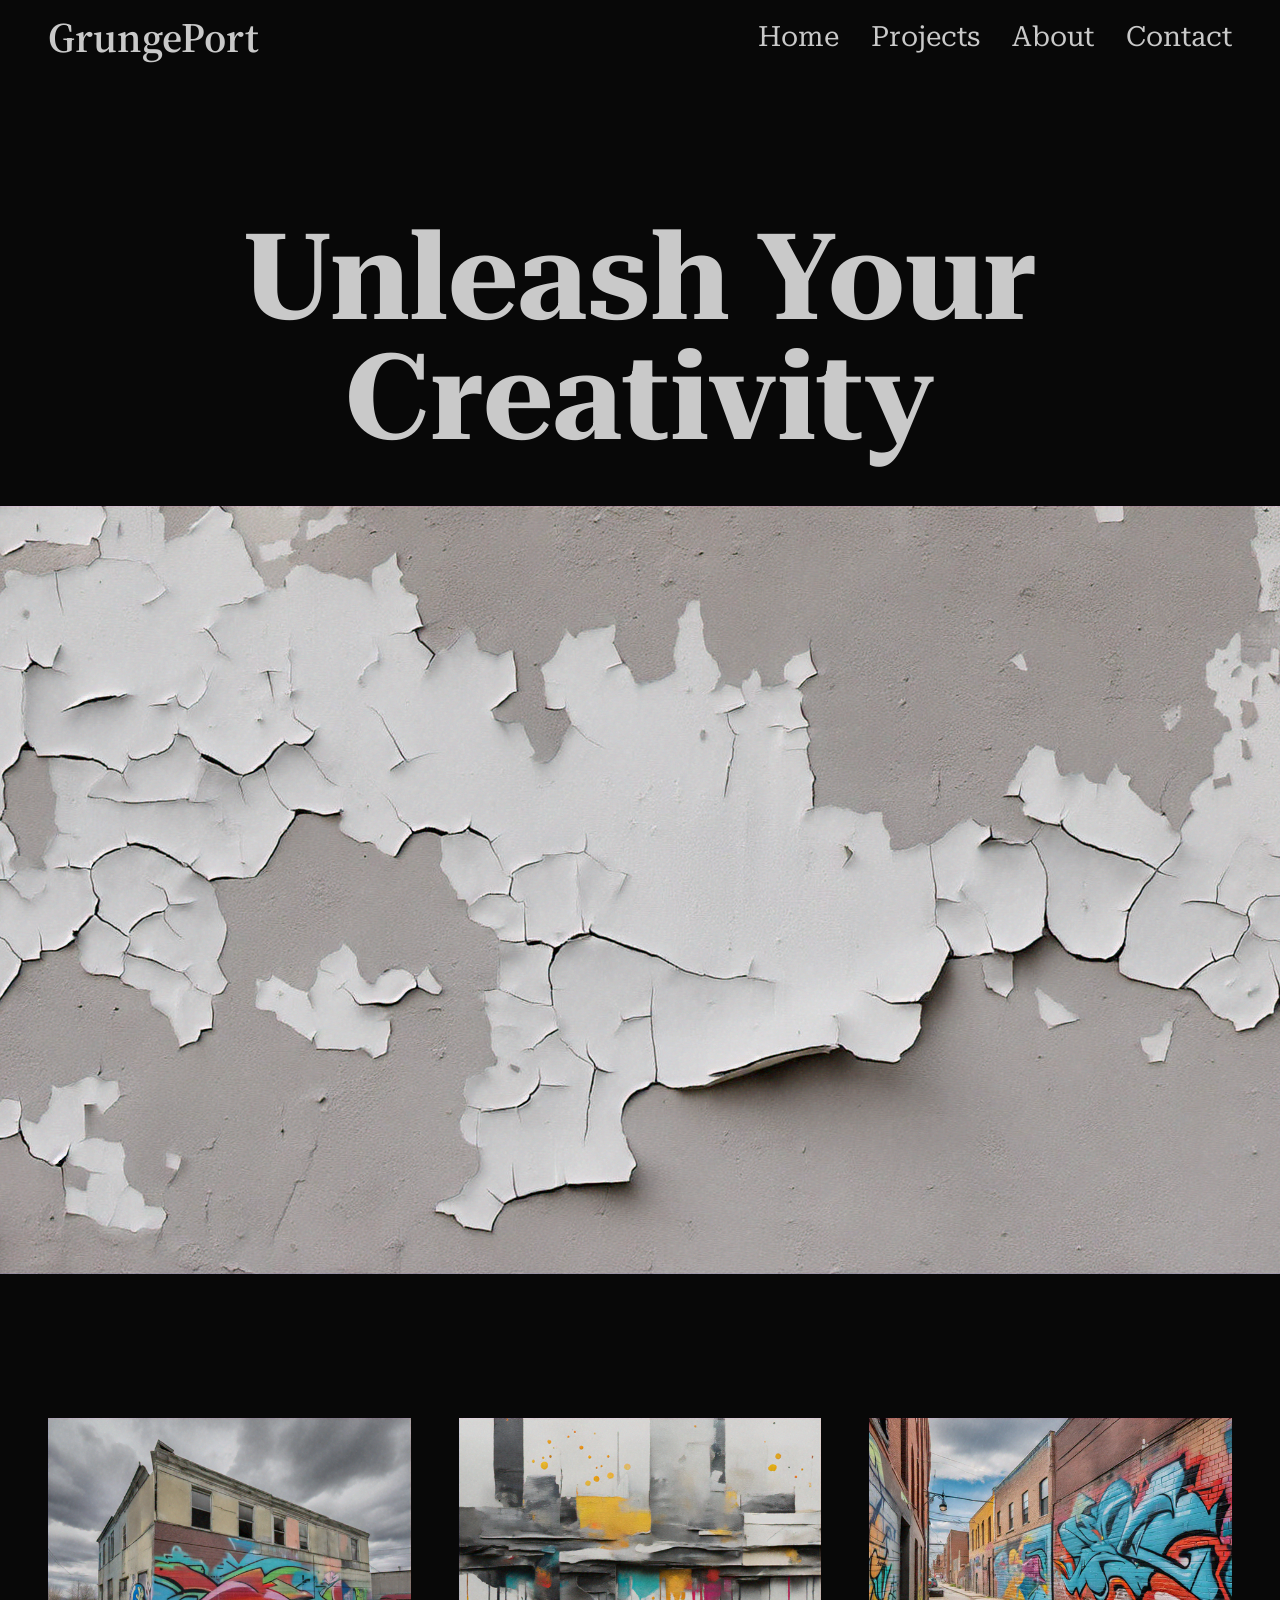
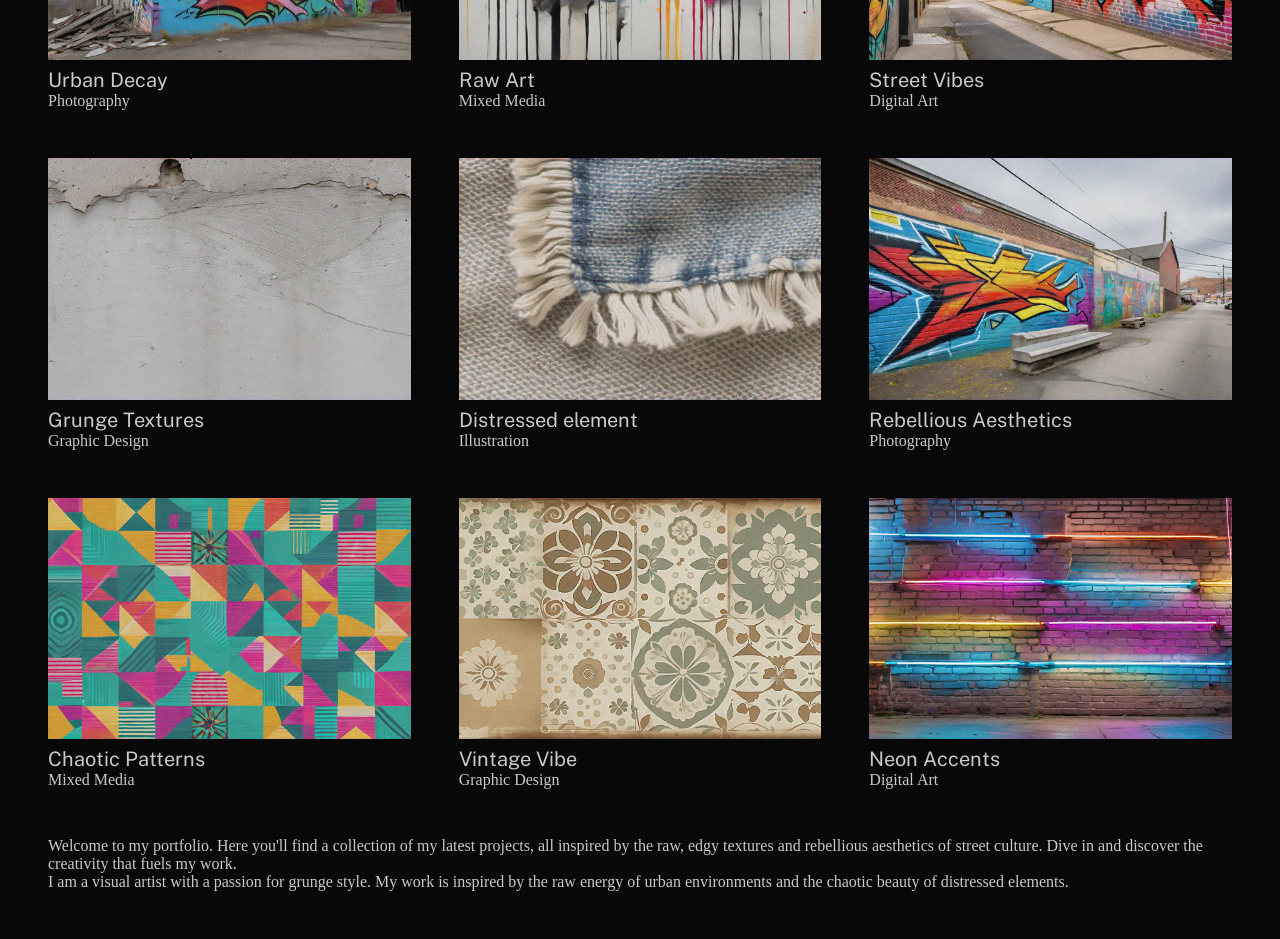
==== index.html @ ad72c392 "made a paragraph" ====
<!DOCTYPE html>
<html lang="en">
<head>
    <meta charset="UTF-8">
    <meta name="viewport" content="width=device-width, initial-scale=1.0">
    <title>Capstron project(Rachit Singh)</title>
    <link rel="stylesheet" href="style.css">
</head>
<body>
    <nav>
        <h1>GrungePort</h1>
        <ul>
            <li class="nav-link">Home</li>
            <li class="nav-link">Projects</li>
            <li class="nav-link">About</li>
            <li class="nav-link">Contact</li>
        </ul>
    </nav>
    <div style="padding-top: 48px; padding-bottom: 48px;">
        <section id="hero-section">
            <h1 class="yyy">Unleash Your Creativity</h1>
            <img src="images/hero-image.png" alt="hero-image">
        </section>
        <section id="gallery-section">
            <div class="gallery-row-1">
                <div class="gallery-card">
                    <img src="images/gallery-image-1.png" alt="image1" width="100%">
                    <div class="user-details-container">
                        <h1>Urban Decay</h1>
                        <p>Photography</p>
                    </div>
                </div>
                <div class="gallery-card">
                    <img src="images/img.png/4654de1ea73bdf6a8146781232abb71d.png" alt="image1" width="100%">
                    <div class="user-details-container">
                        <h1>Raw Art</h1>
                        <p>Mixed Media</p>
                    </div>
                </div>
                <div class="gallery-card">
                    <img src="images/img.png/3rdimg.png" alt="image1" width="100%">
                    <div class="user-details-container">
                        <h1>Street Vibes </h1>
                        <p>Digital Art</p>
                    </div>
                </div>
            </div>

            <div class="gallery-row">
                <div class="gallery-card">
                    <img src="images/img.png/4thimg.png" alt="image1" width="100%">
                    <div class="user-details-container">
                        <h1>Grunge Textures</h1>
                        <p>Graphic Design</p>
                    </div>
                </div>
                <div class="gallery-card">
                    <img src="images/img.png/5th img.png" alt="image1" width="100%">
                    <div class="user-details-container">
                        <h1>Distressed element</h1>
                        <p>Illustration</p>
                    </div>
                </div>
                <div class="gallery-card">
                    <img src="images/img.png/6thimg.png" alt="image1" width="100%">
                    <div class="user-details-container">
                        <h1>Rebellious Aesthetics</h1>
                        <p>Photography</p>
                    </div>
                </div>
            </div>



            <div class="gallery-row">
                <div class="gallery-card">
                    <img src="images/img.png/7th img.png" alt="image1" width="100%">
                    <div class="user-details-container">
                        <h1>Chaotic Patterns</h1>
                        <p>Mixed Media</p>
                    </div>
                </div>
                <div class="gallery-card">
                    <img src="images/img.png/8thimg.png" alt="image1" width="100%">
                    <div class="user-details-container">
                        <h1>Vintage Vibe</h1>
                        <p>Graphic Design</p>
                    </div>
                </div>
                <div class="gallery-card">
                    <img src="images/img.png/9thimg.png" alt="image1" width="100%">
                    <div class="user-details-container">
                        <h1>Neon Accents</h1>
                        <p>Digital Art</p>
                    </div>
                </div>
            </div>
        </section>
        <section id="project-description">
            <p>Welcome to my portfolio. Here you'll find a collection of my latest projects, all inspired by the raw, edgy textures and rebellious aesthetics of street culture. Dive in and discover the creativity that fuels my work.</p>
        </section>
        <section id="about-section">
            <p id="about-description">I am a visual artist with a passion for grunge style. My work is inspired by the raw energy of urban environments and the chaotic beauty of distressed elements.</p>
        </section>


        
    </div>
</body>
</html>
---- style.css ----
@import url(https://fonts.googleapis.com/css2?family=Source+Serif+4:ital,opsz,wght@0,8..60,200..900;1,8..60,200..900&display=swap);
@import url(https://fonts.googleapis.com/css2?family=Roboto+Serif:ital,opsz,wght@0,8..144,100..900;1,8..144,100..900&display=swap);
@import url(https://fonts.googleapis.com/css2?family=Public+Sans:ital,wght@0,100..900;1,100..900&display=swap);


* {
    padding: 0;
    margin: 0;
    background-color: rgba(8, 8, 8, 1);
    color: rgb(201, 201, 201);
}

:root {
    --primary-font: 'Roboto Serif', serif;
    --secondary-font: 'Public Sans', serif;;
    --header-font: 'Source Serif 4', serif;
}

.yyy {
    transition: scale 0.3s ease-in-out;
}

.yyy:hover {
    scale: 1.2;
}

body {
    
    padding-left: 48px;
    padding-right: 48px;
    background-color: var(--primary-color);
}


nav {
    display: flex;
    justify-content: space-between;
    align-items: center;
    color: var(--primary-font-color);
    padding-top: 16px;
    padding-bottom: 16px;
}
.nav-link{
    transition: scale 0.2s;
}
.nav-link:hover{
    scale:1.2;
    color: azure;
    transition: scale 0.2s ;
    cursor: pointer;
}

nav h1{
    font: 600 42px/42px var(--header-font);
}

nav ul {
    display: flex;
    justify-content: space-evenly;
    align-items: center;
    list-style: none;
    gap: 32px;
    font: 400 28px/32px var(--primary-font);
    color: var(--primary-font-color);
}

nav ul>li:hover {
    cursor: pointer;
}

#hero-section {
    display: flex;
    flex-direction: column;
    align-items: center;
    padding-top: 96px;
    padding-bottom: 96px;
    gap: 48px;
}

#hero-section h1{
    text-align: center;
    font: 700 120px/120px var(--primary-font);
    color: var(--primary-font-color);
    width: 800px;
}

.gallery-row-1 {
    display: flex;
    gap: 48px;
    padding-top: 48px;
    padding-bottom: 48px;
}

.gallery-row {
    display: flex;
    gap: 48px;
    padding-bottom: 48px;
}

.gallery-card {
    display: flex;
    flex-direction: column;
    gap: 8px;
}

.gallery-card h1 {
    color: var(--primary-font-color);
    font: 400 20px/24px var(--secondary-font);
}

.gallery-card p {
    color: var(--primary-font-color);
    font: 400 17px/24px rgba(222, 222, 222, 0.62);
}
.gallery-card{
    transition: all 0.2s 
}

.gallery-card:hover{
    scale:1.1
}


.user-details-container{
    transition: transform 0.3s ease-in-out;
      }
.user-details-container:hover{
    transform: scale(1.05); 
    box-shadow: 0px 10px 20px rgba(82, 82, 82, 0.4);
    color: rgb(169, 168, 168);
}
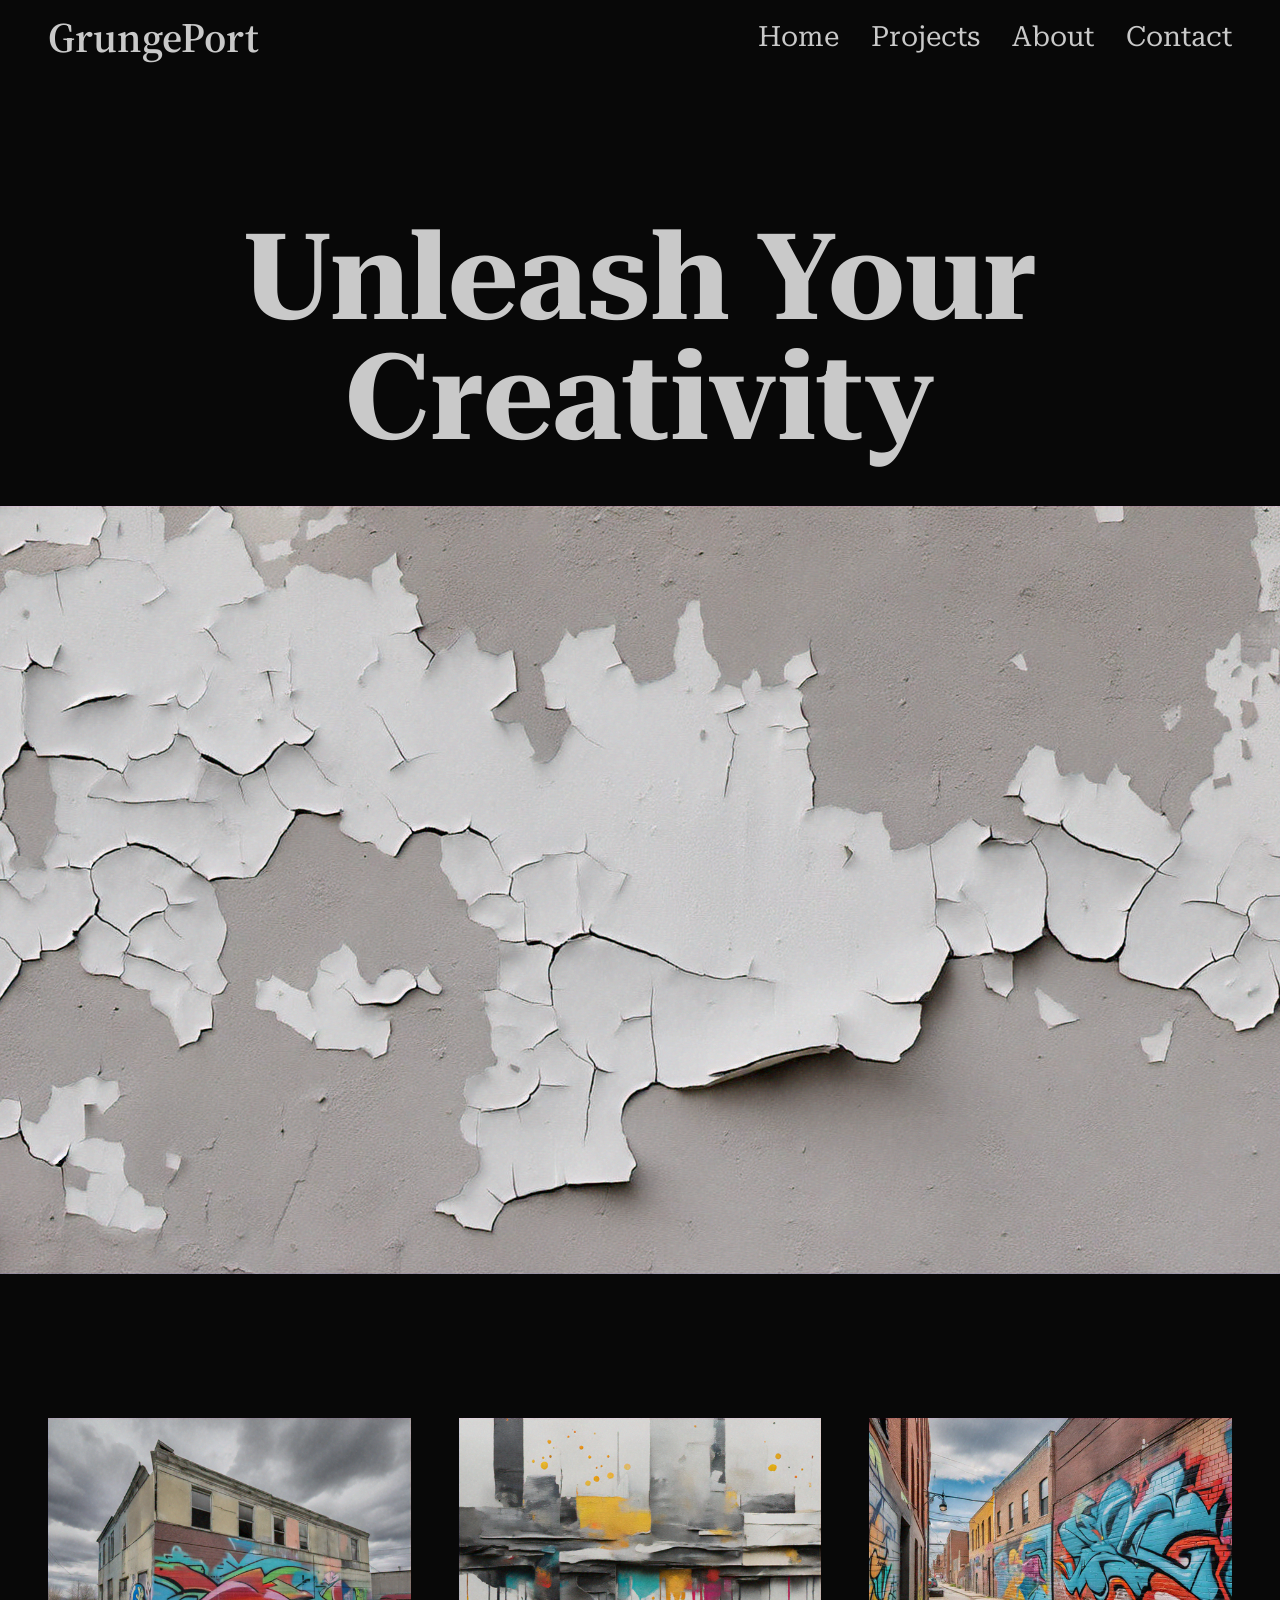
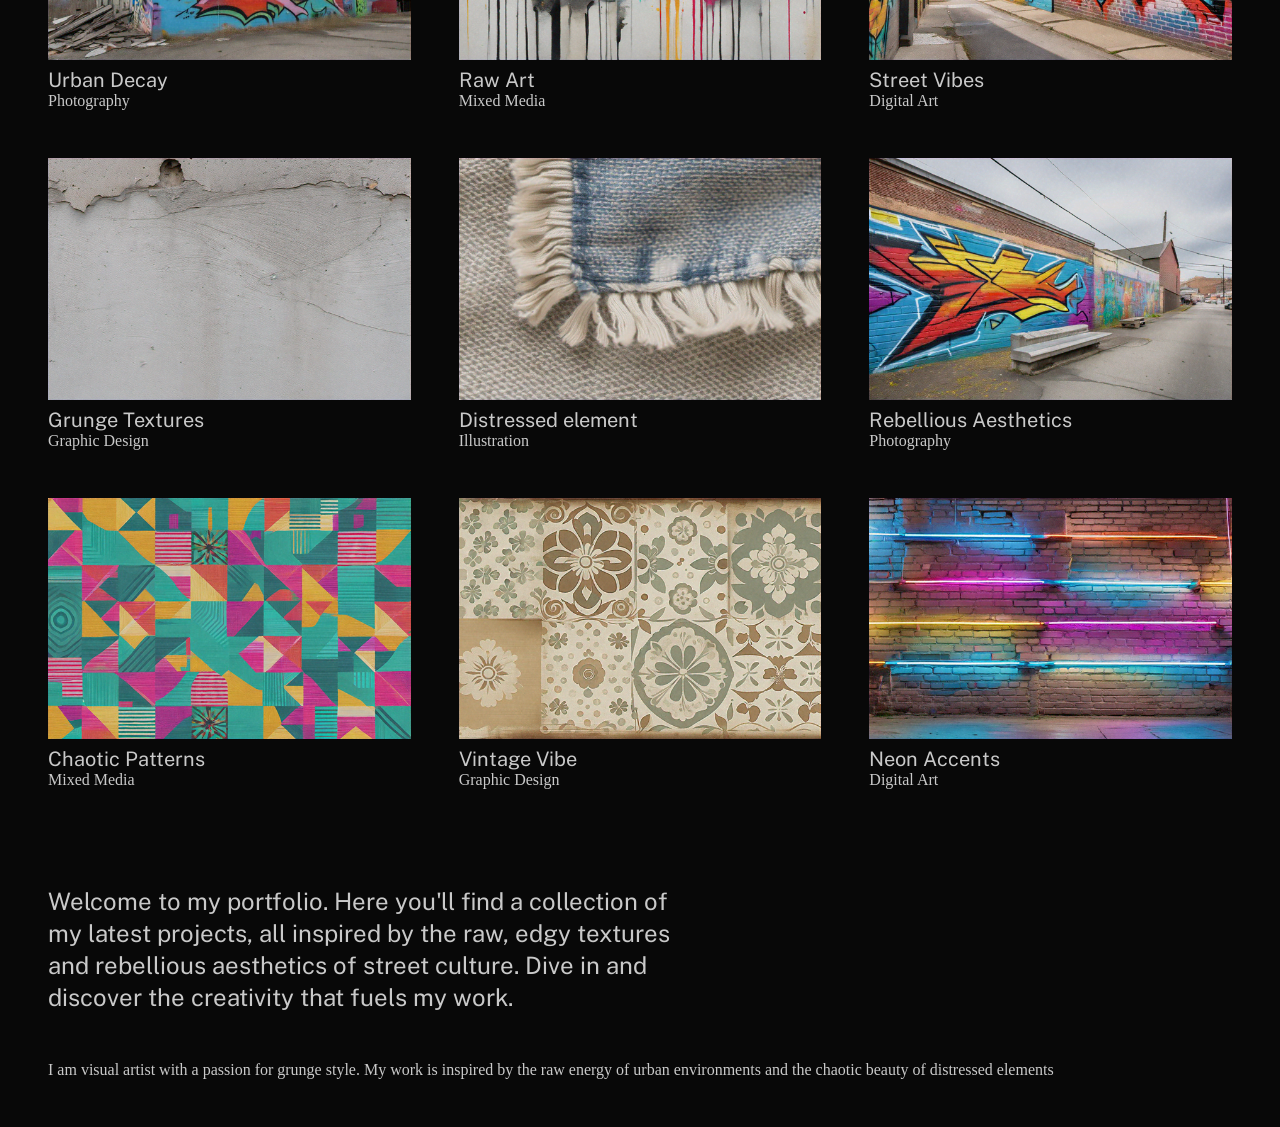
==== commit 6aa4ba40: "made about section" ====
--- a/index.html
+++ b/index.html
@@ -100,7 +100,7 @@
             <p>Welcome to my portfolio. Here you'll find a collection of my latest projects, all inspired by the raw, edgy textures and rebellious aesthetics of street culture. Dive in and discover the creativity that fuels my work.</p>
         </section>
         <section id="about-section">
-            <p id="about-description">I am a visual artist with a passion for grunge style. My work is inspired by the raw energy of urban environments and the chaotic beauty of distressed elements.</p>
+            <p id="about-description">I am visual artist with a passion for grunge style. My work is inspired by the raw energy of urban environments and the chaotic beauty of distressed elements</p>
         </section>
 
 
--- a/style.css
+++ b/style.css
@@ -128,4 +128,17 @@
     transform: scale(1.05); 
     box-shadow: 0px 10px 20px rgba(82, 82, 82, 0.4);
     color: rgb(169, 168, 168);
+}
+
+#project-description {
+    display: flex;
+    gap: 48px;
+    padding-top: 48px;
+    padding-bottom: 48px;
+}
+
+#project-description p{
+    color: var(--primary-font-color);
+    font: 400 24px/32px var(--secondary-font);
+    width: 648px;
 }
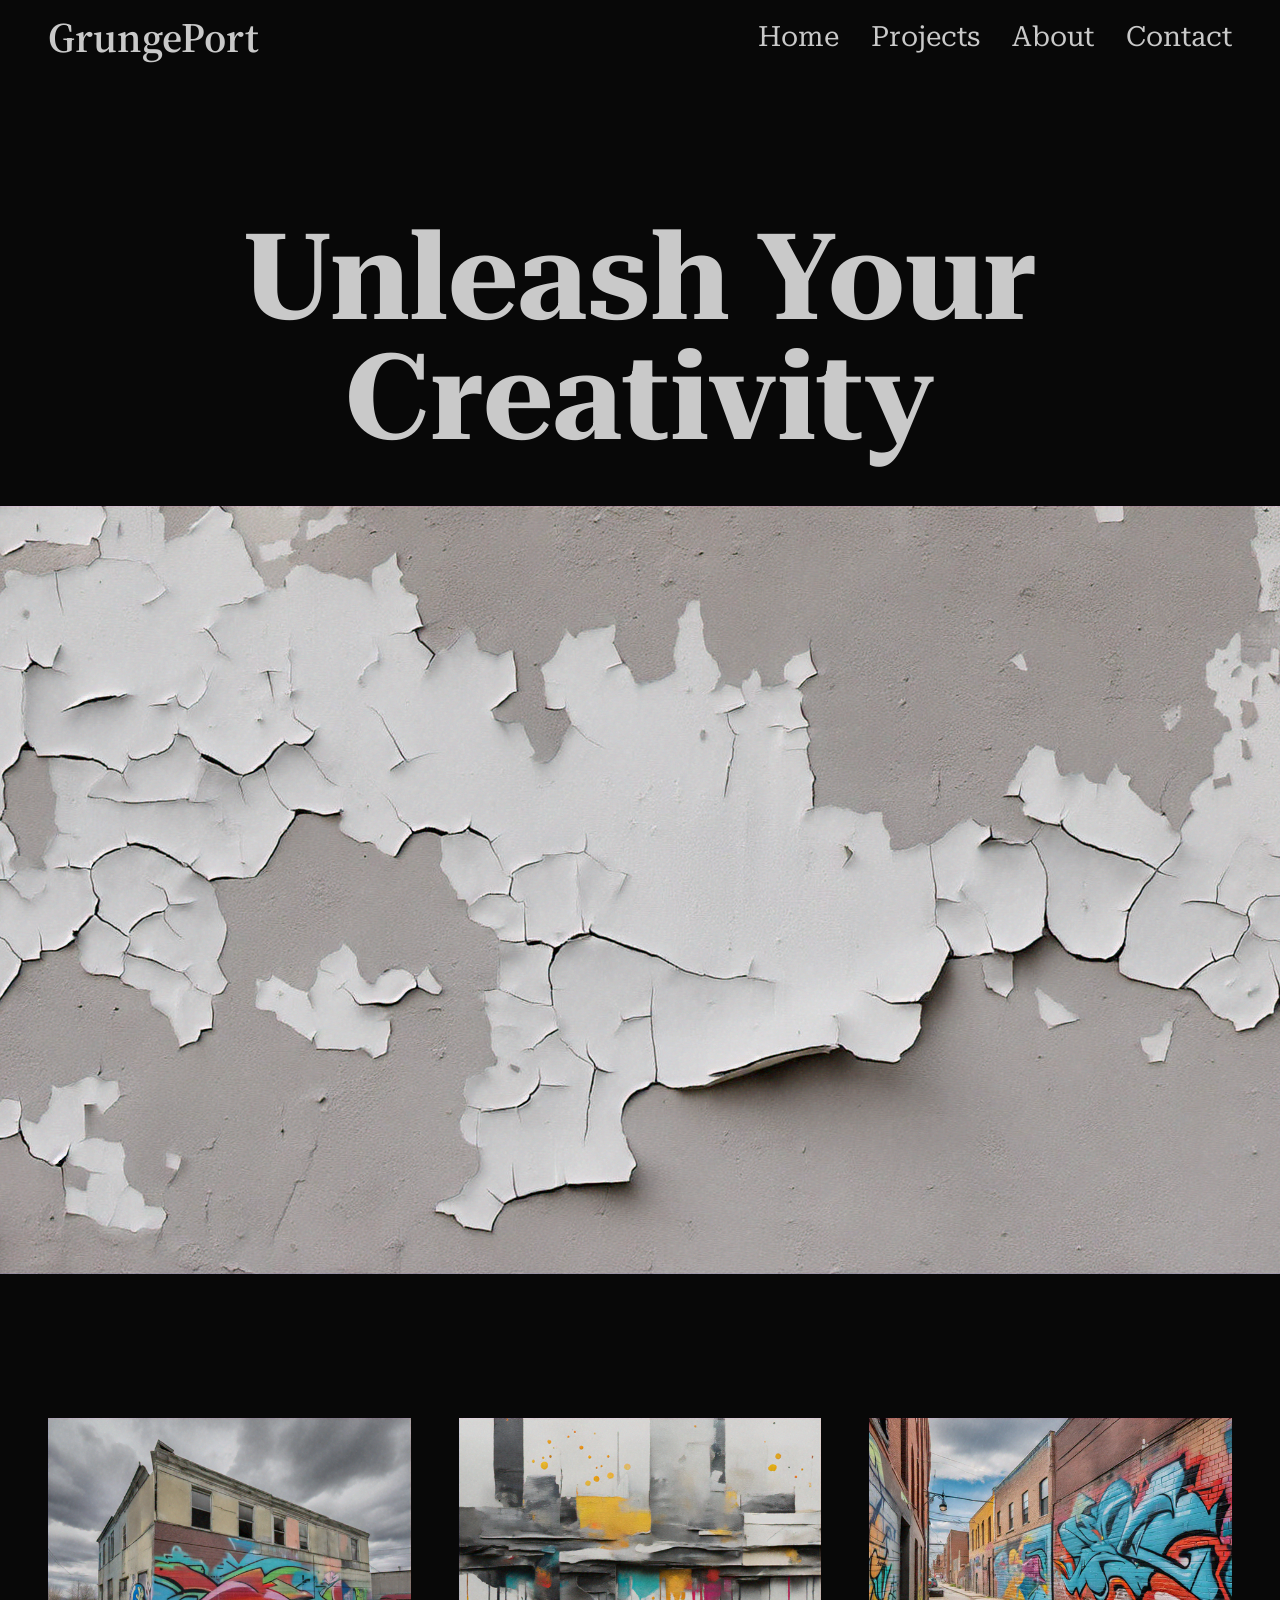
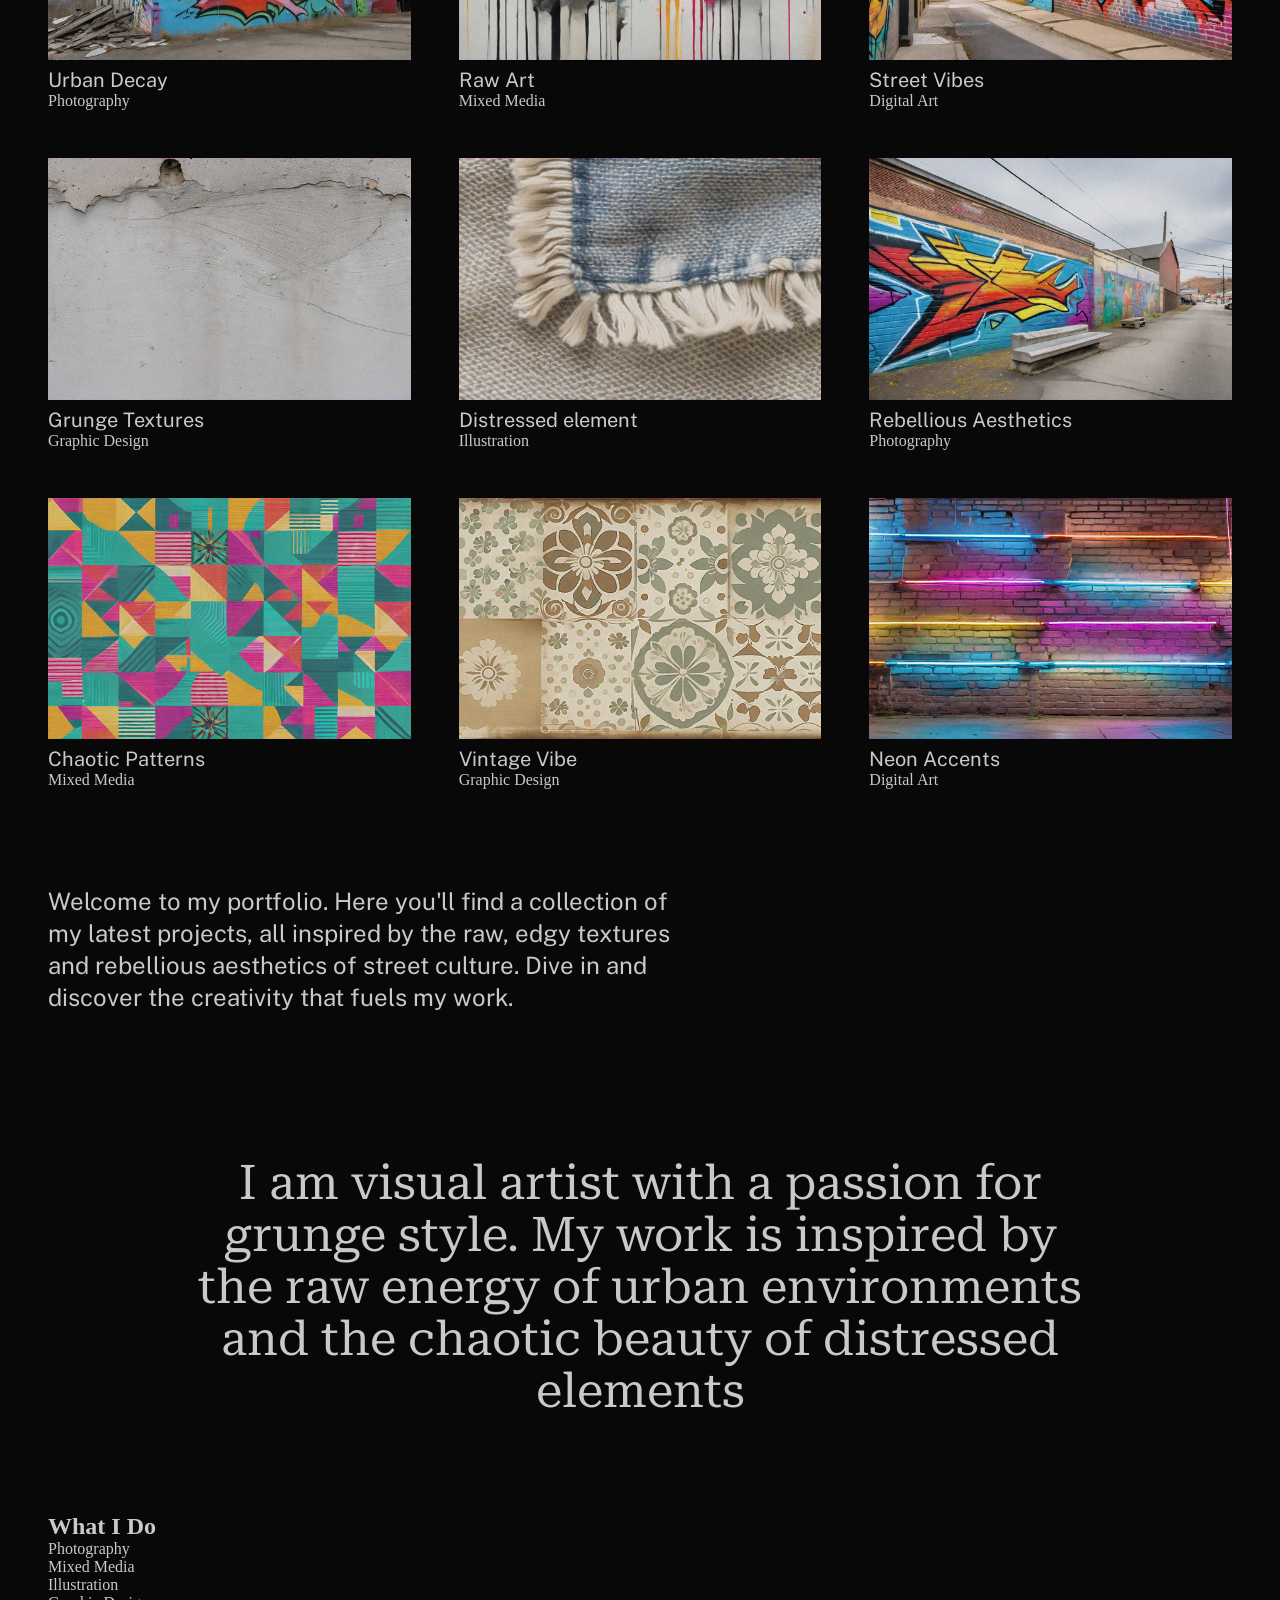
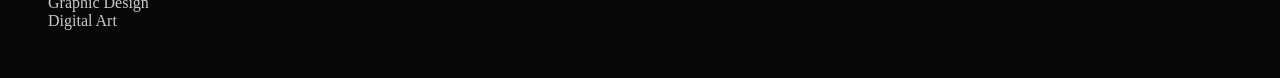
==== commit 06f251e0: "made skills section" ====
--- a/index.html
+++ b/index.html
@@ -103,6 +103,21 @@
             <p id="about-description">I am visual artist with a passion for grunge style. My work is inspired by the raw energy of urban environments and the chaotic beauty of distressed elements</p>
         </section>
 
+        <section id="skills-section">
+            <h1>What I Do</h1>
+            <div id="skills">
+                <div>
+                    <p>Photography</p>
+                    <p>Mixed Media</p>
+                    <p>Illustration</p>
+                </div>
+                <div>
+                    <p>Graphic Design</p>
+                    <p>Digital Art</p>
+                </div>
+            </div>
+        </section>
+
 
         
     </div>
--- a/style.css
+++ b/style.css
@@ -141,4 +141,19 @@
     color: var(--primary-font-color);
     font: 400 24px/32px var(--secondary-font);
     width: 648px;
-}+}
+
+#about-section {
+    display: flex;
+    flex-direction: column;
+    align-items: center;
+    padding-top: 96px;
+    padding-bottom: 96px;
+}
+
+#about-description {
+    text-align: center;
+    color: var(--primary-font-color);
+    font: 400 48px/52px var(--primary-font);
+    width: 900px;
+}
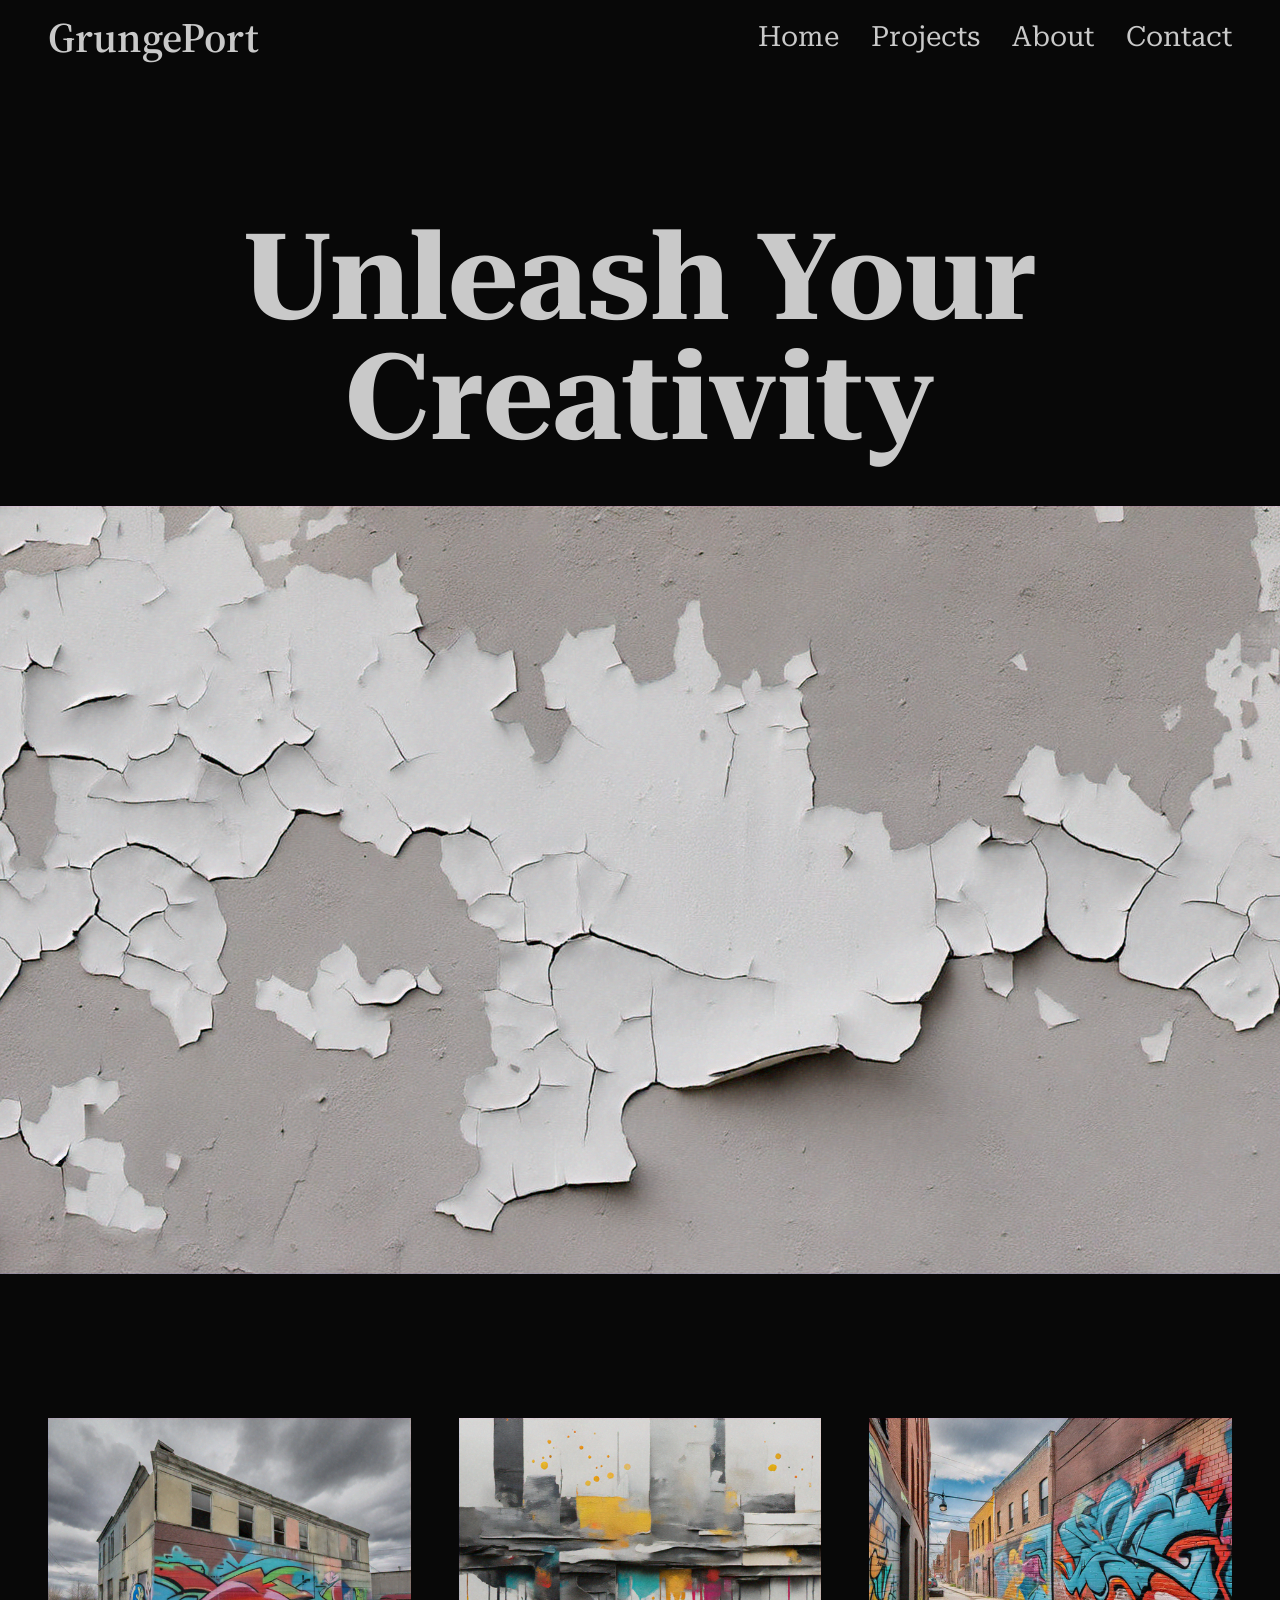
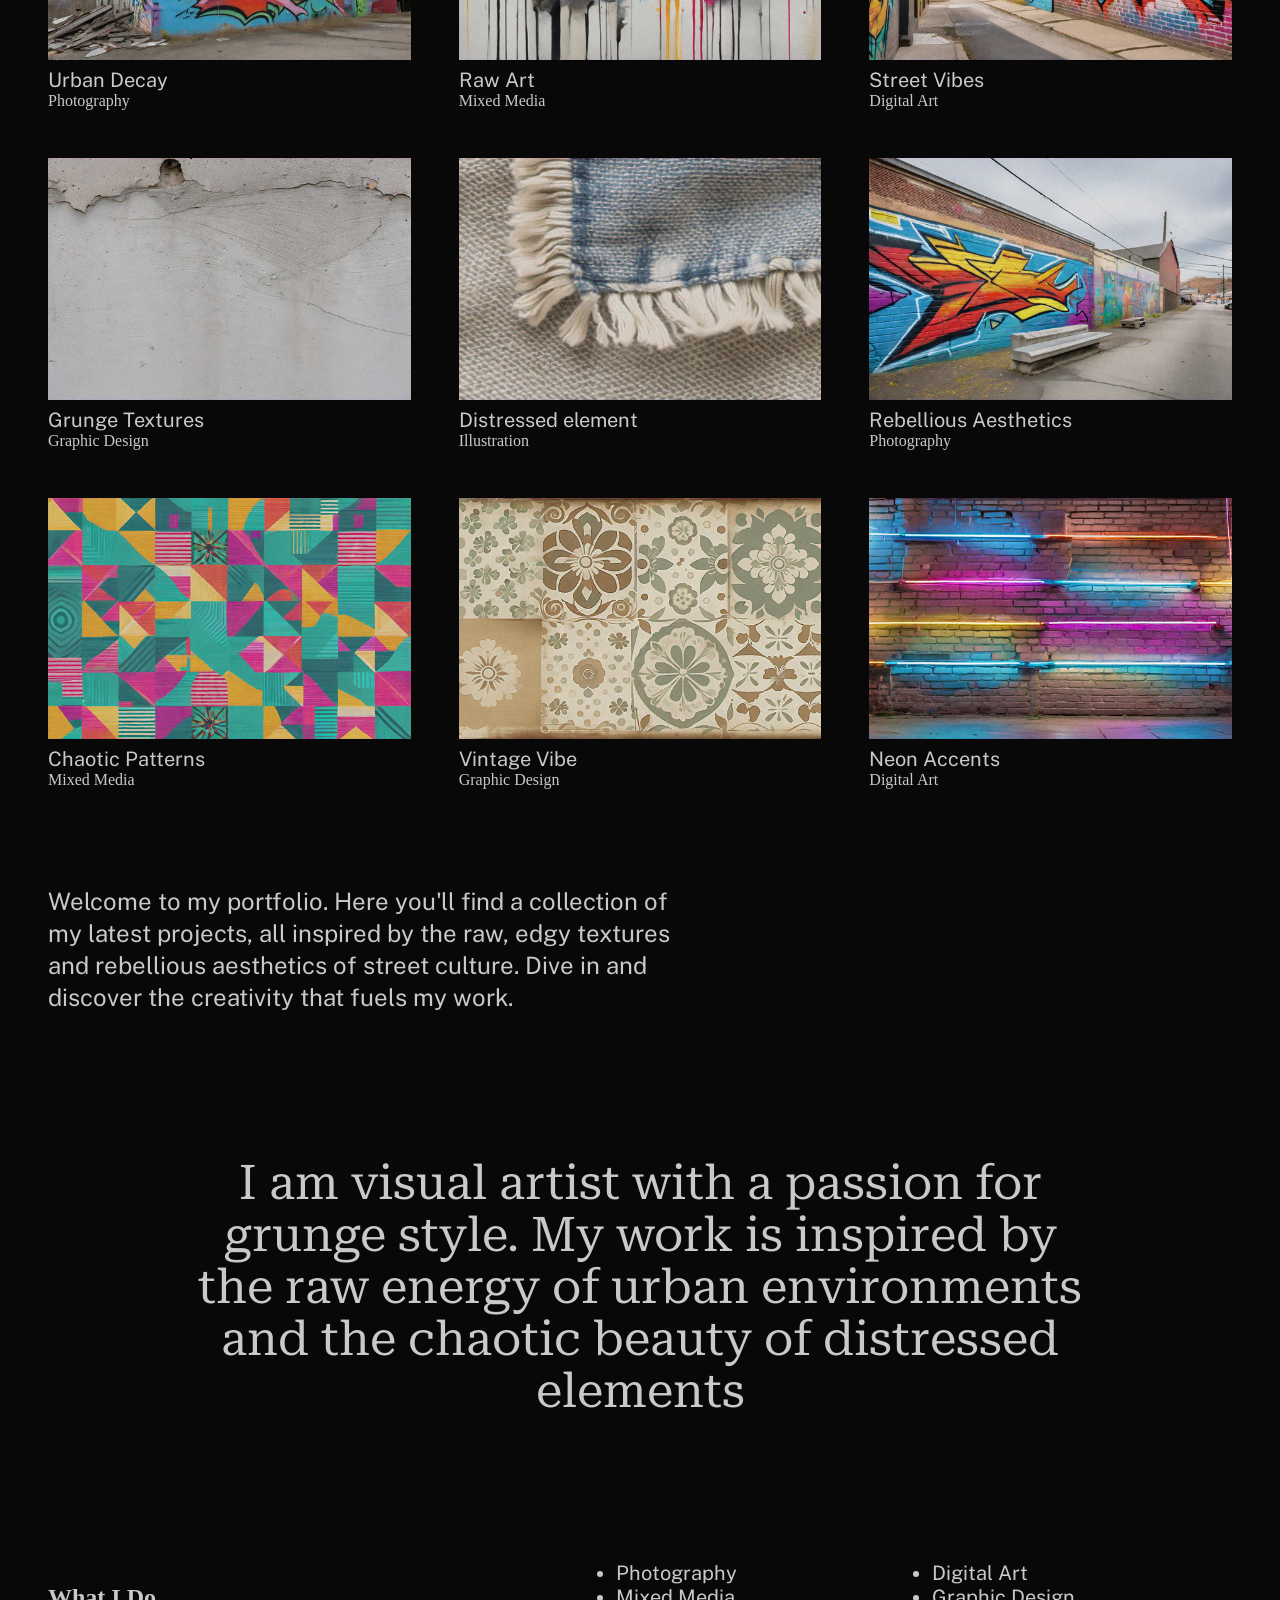
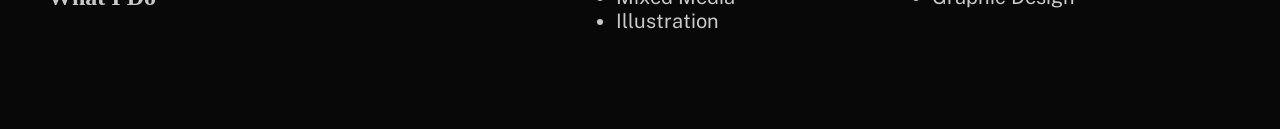
==== commit 58588b8a: "made bullet point's in skills" ====
--- a/index.html
+++ b/index.html
@@ -107,13 +107,20 @@
             <h1>What I Do</h1>
             <div id="skills">
                 <div>
-                    <p>Photography</p>
+                    <!-- <p>Photography</p>
                     <p>Mixed Media</p>
-                    <p>Illustration</p>
+                    <p>Illustration</p> -->
+                    <ul>
+                        <li>Photography</li>
+                        <li>Mixed Media</li>
+                        <li>Illustration</li>
+                    </ul>
                 </div>
                 <div>
-                    <p>Graphic Design</p>
-                    <p>Digital Art</p>
+                    <ul>
+                        <li>Digital Art</li>
+                        <li>Graphic Design</li>
+                    </ul>
                 </div>
             </div>
         </section>
--- a/style.css
+++ b/style.css
@@ -156,4 +156,36 @@
     color: var(--primary-font-color);
     font: 400 48px/52px var(--primary-font);
     width: 900px;
+    transition: scale 0.3s ease-in-out;
 }
+
+#about-description:hover {
+    scale: 1.1;
+    color: rgb(170, 164, 164);
+}
+
+#skills-section {
+    display: flex;
+    justify-content: space-between;
+    align-items: center;
+    padding-top: 48px;
+    padding-bottom: 48px;
+    gap: 48px;
+}
+
+#skills-section h1 {
+    color: var(--primary-font-color);
+    text-align: left;
+}
+
+#skills ul li {
+    width: 300px;
+    color: var(--primary-font-color);
+    font: 400 20px/24px var(--secondary-font);
+}
+
+#skills {
+    display: flex;
+    justify-content: space-evenly;
+    gap: 16px;
+}
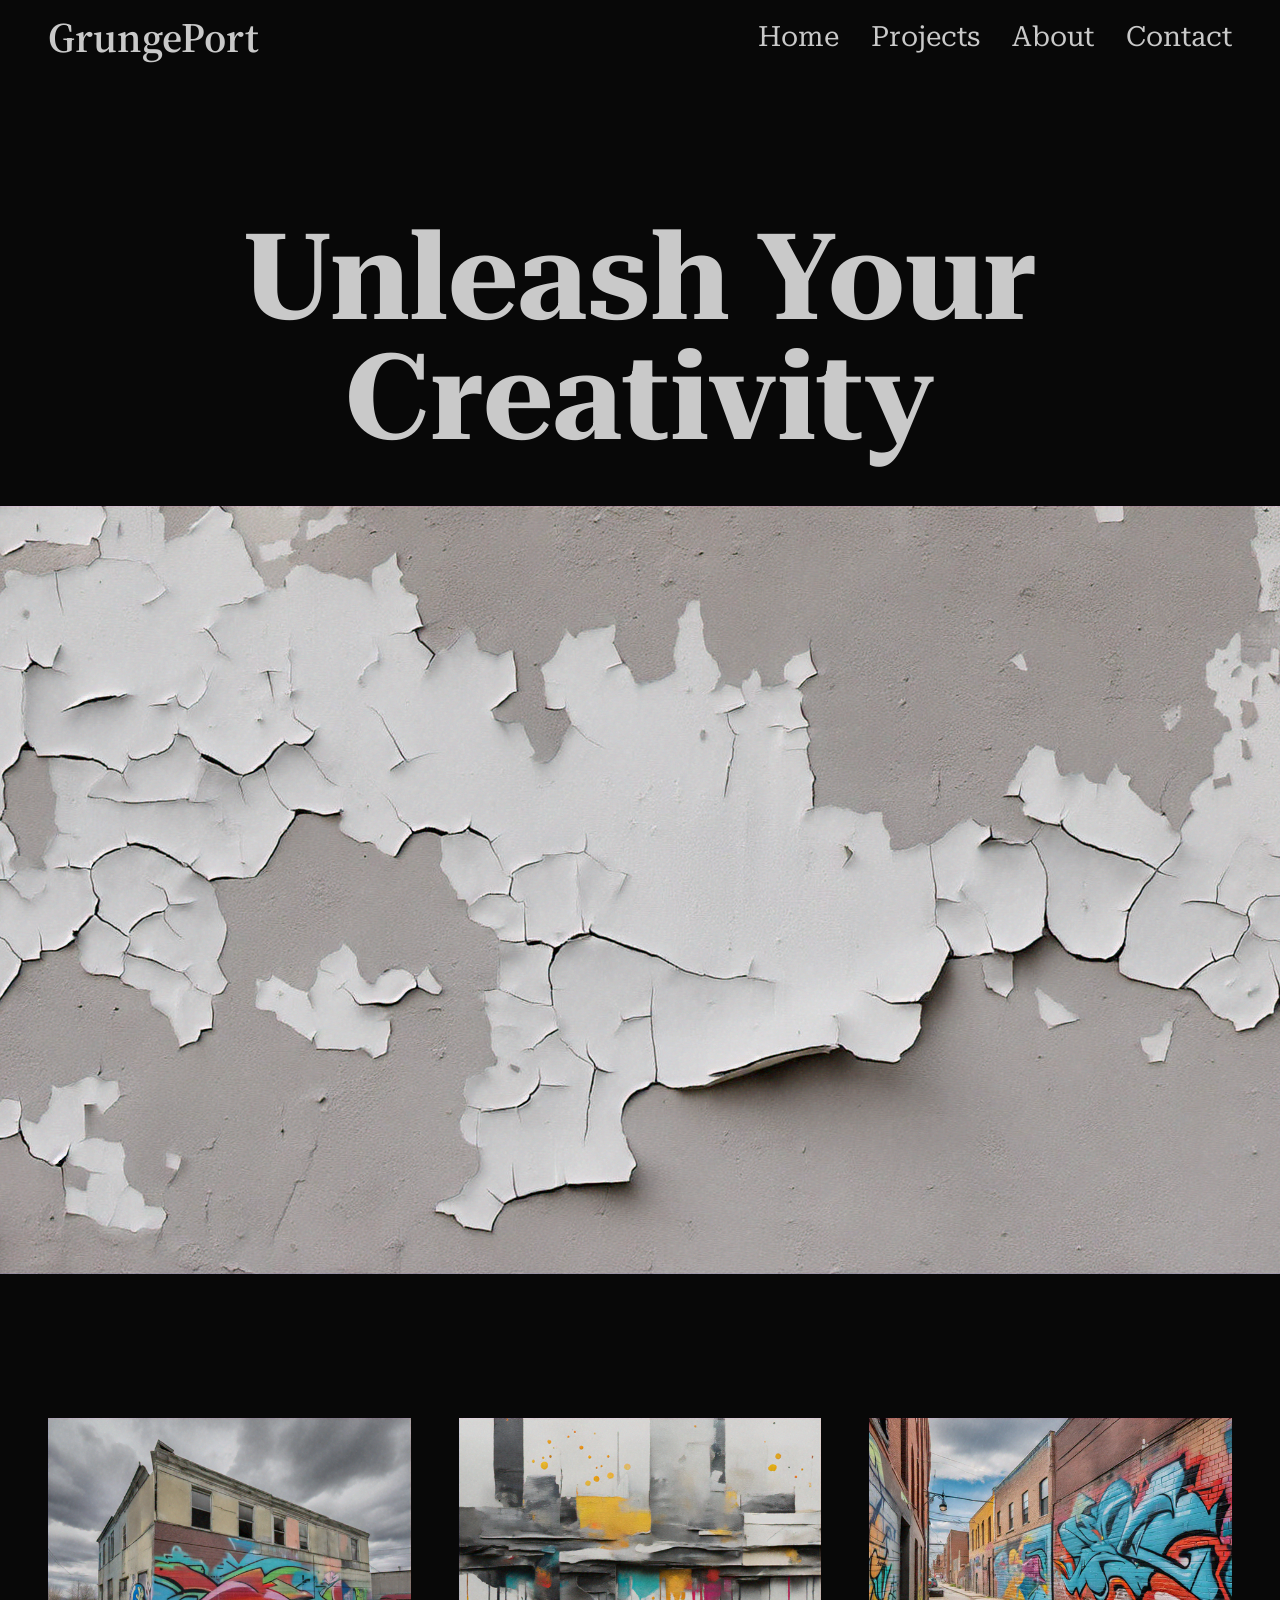
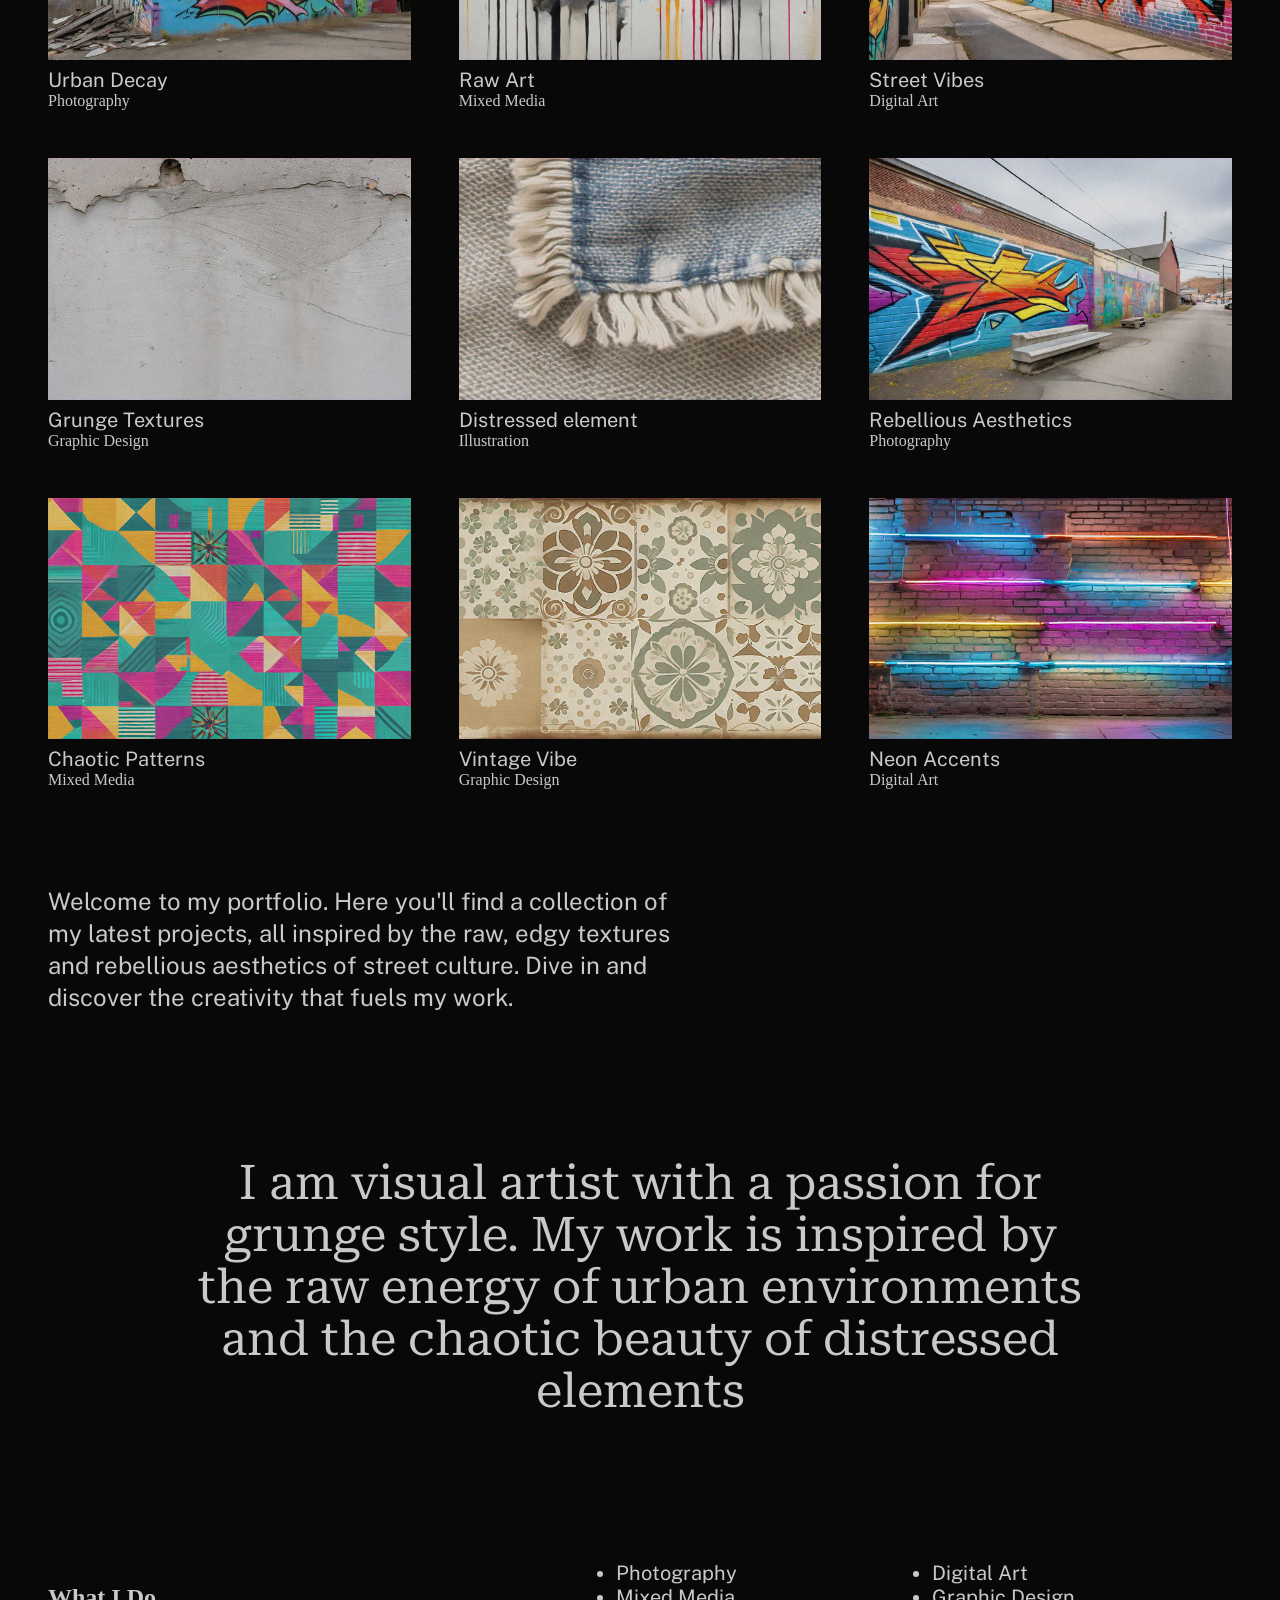
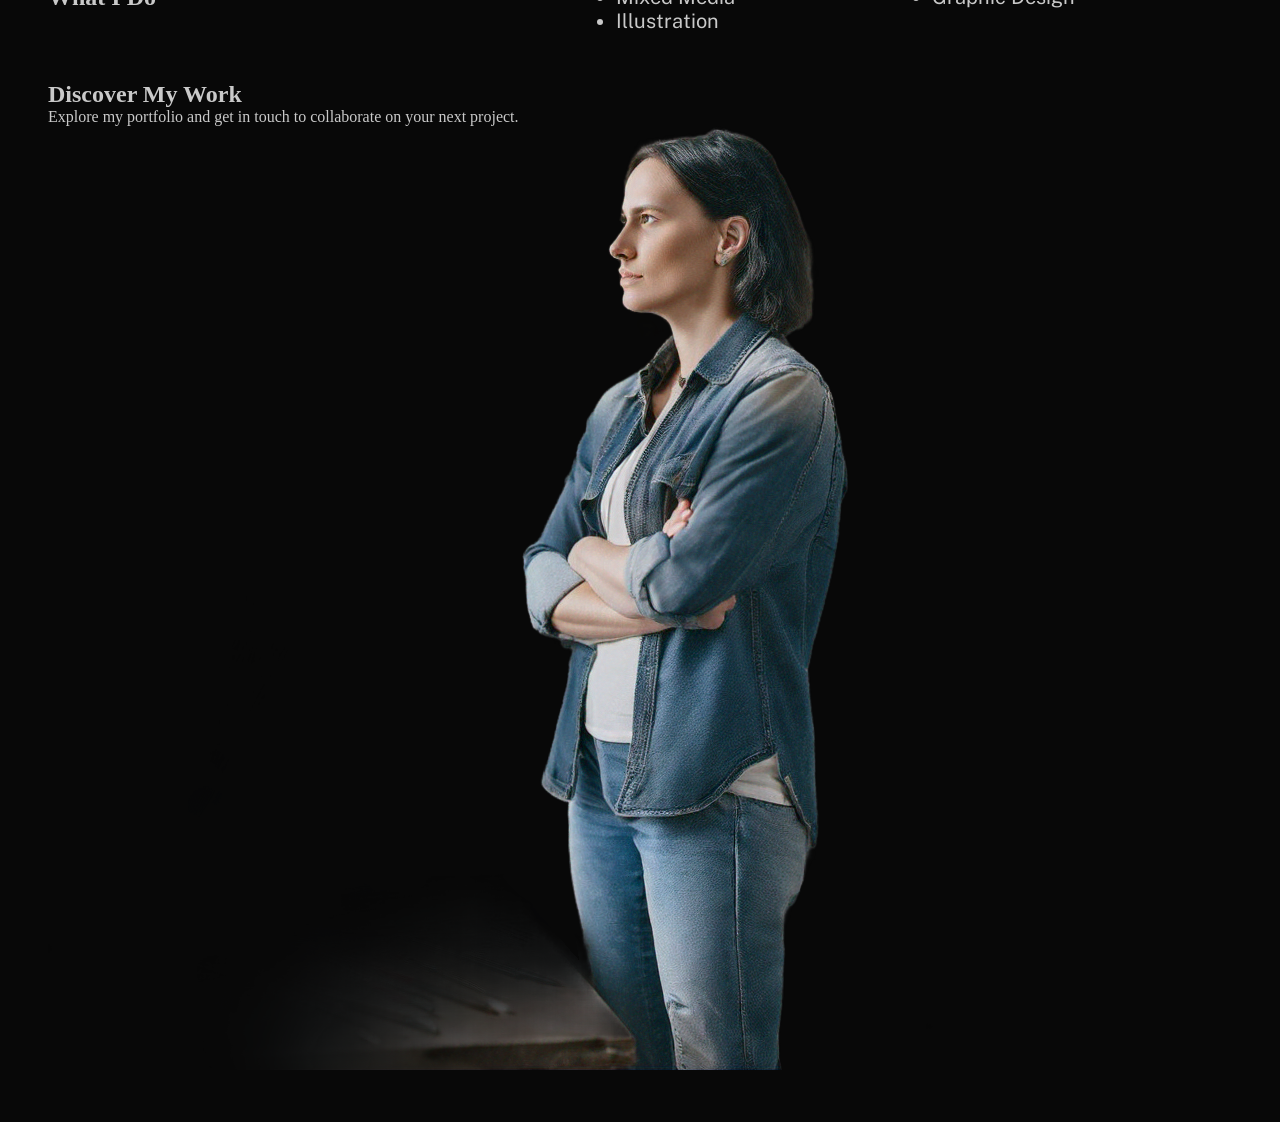
==== commit 4e6f694f: "created an image" ====
--- a/index.html
+++ b/index.html
@@ -125,6 +125,15 @@
             </div>
         </section>
 
+        <section id="discover">
+            <div id="discover-text">
+                <h1>Discover My Work</h1>
+                <p>Explore my portfolio and get in touch to collaborate on your next project.</p>
+            </div>
+            <img src="images/discover-image.png" alt="woman">
+        </section>
+        
+
 
         
     </div>
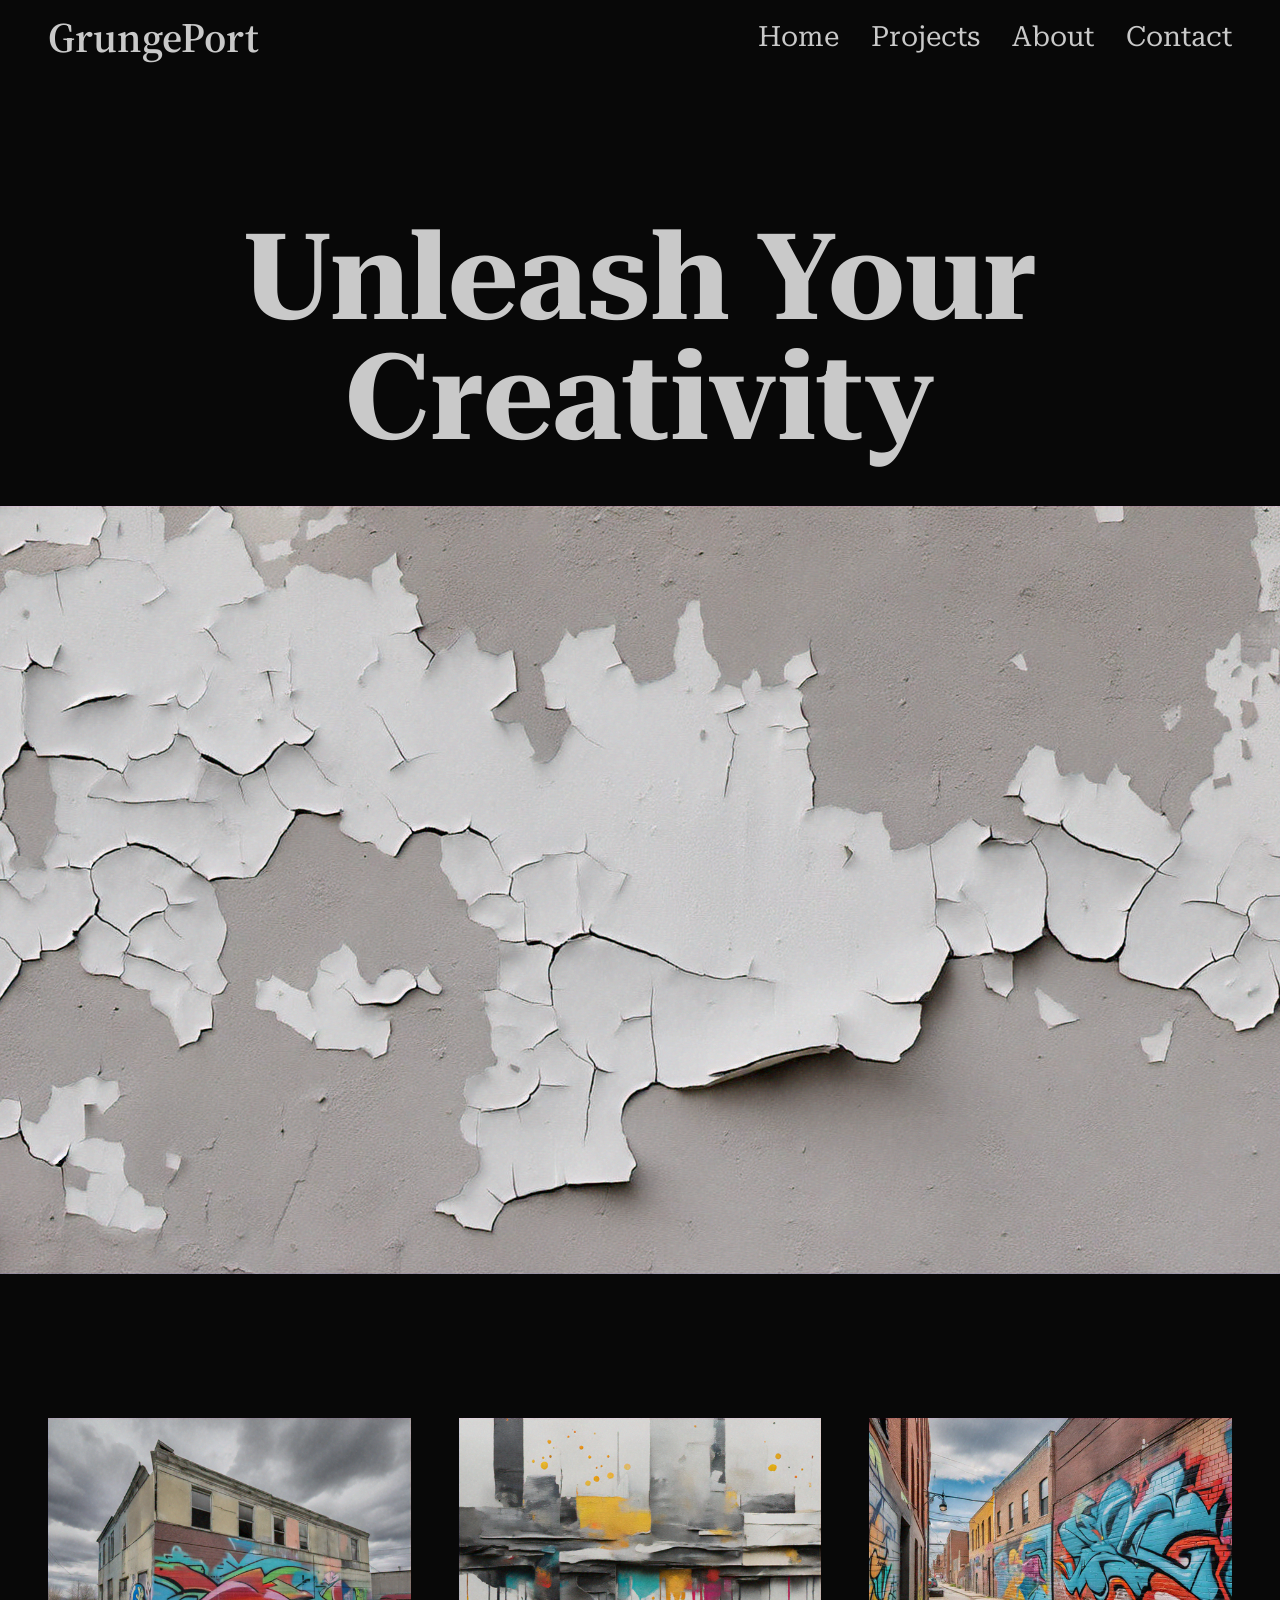
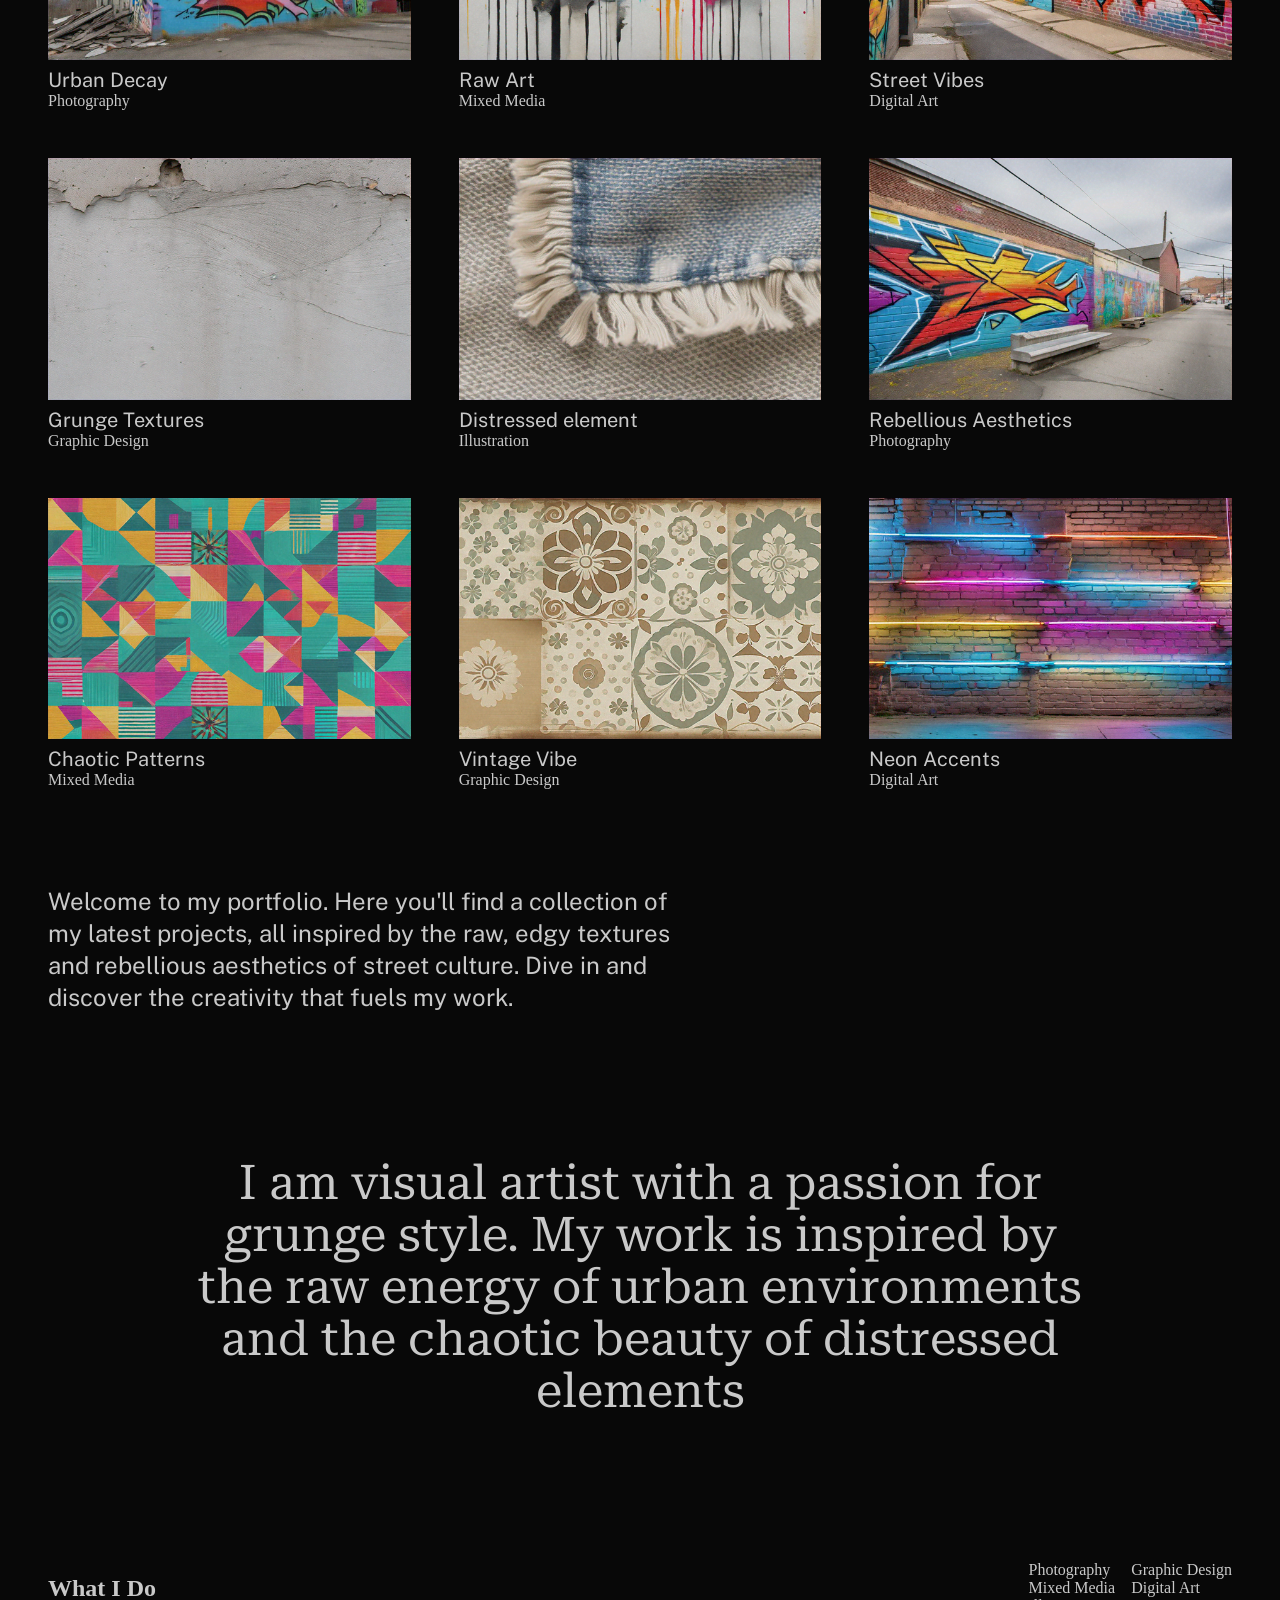
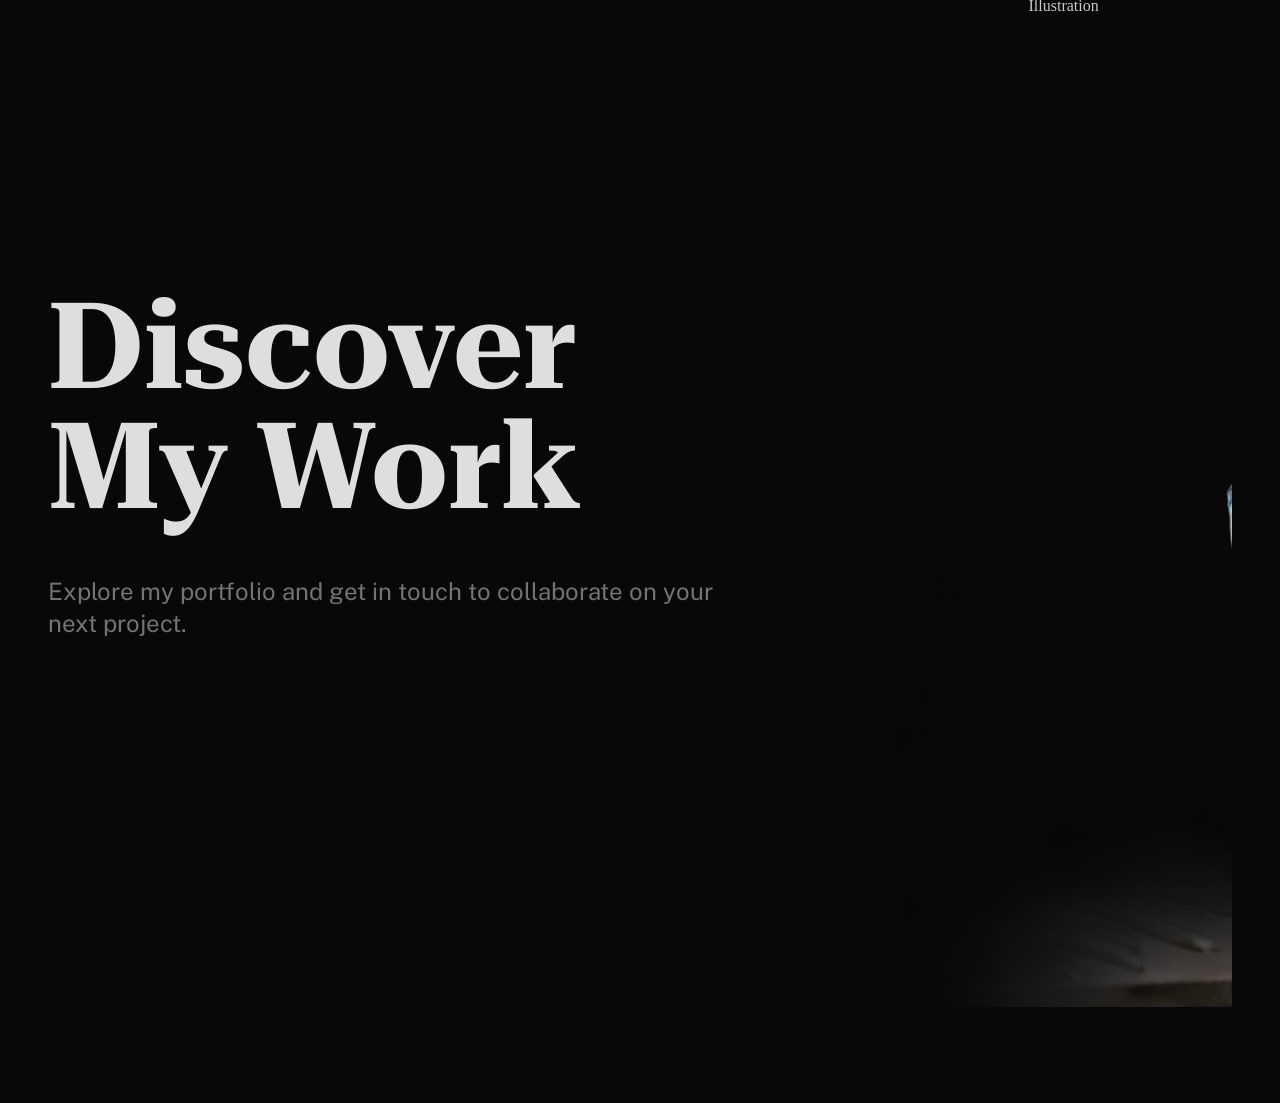
==== commit e21f93cd: "changes in skills section" ====
--- a/index.html
+++ b/index.html
@@ -103,14 +103,14 @@
             <p id="about-description">I am visual artist with a passion for grunge style. My work is inspired by the raw energy of urban environments and the chaotic beauty of distressed elements</p>
         </section>
 
-        <section id="skills-section">
+        <!-- <section id="skills-section">
             <h1>What I Do</h1>
             <div id="skills">
                 <div>
-                    <!-- <p>Photography</p>
+                    <p>Photography</p>
                     <p>Mixed Media</p>
                     <p>Illustration</p> -->
-                    <ul>
+                    <!-- <ul>
                         <li>Photography</li>
                         <li>Mixed Media</li>
                         <li>Illustration</li>
@@ -123,6 +123,20 @@
                     </ul>
                 </div>
             </div>
+        </section> --> 
+        <section id="skills-section">
+            <h1>What I Do</h1>
+            <div id="skills">
+                <div>
+                    <p>Photography</p>
+                    <p>Mixed Media</p>
+                    <p>Illustration</p>
+                </div>
+                <div>
+                    <p>Graphic Design</p>
+                    <p>Digital Art</p>
+                </div>
+            </div>
         </section>
 
         <section id="discover">
@@ -132,6 +146,8 @@
             </div>
             <img src="images/discover-image.png" alt="woman">
         </section>
+
+        
         
 
 
--- a/style.css
+++ b/style.css
@@ -189,3 +189,31 @@
     justify-content: space-evenly;
     gap: 16px;
 }
+
+#discover {
+    display: flex;
+    background-image: linear-gradient(to bottom, rgba(8, 8, 8, 0.7) 40%, rgba(199, 199, 199, 0.11) 80%);
+    background-repeat: no-repeat;
+    overflow: hidden;
+    margin-bottom: 48px;
+}
+
+#discover-text {
+    display: flex;
+    flex-direction: column;
+    gap: 48px;
+    padding-top: 224px;
+    padding-bottom: 224px;
+}
+
+#discover-text h1 {
+    color: rgba(222, 222, 222, 1);
+    font: 700 120px/120px var(--primary-font);
+    width: 704px;
+}
+
+#discover-text p {
+    color: rgba(222, 222, 222, 0.5);
+    font: 400 24px/32px var(--secondary-font);
+    width: 704px;
+}
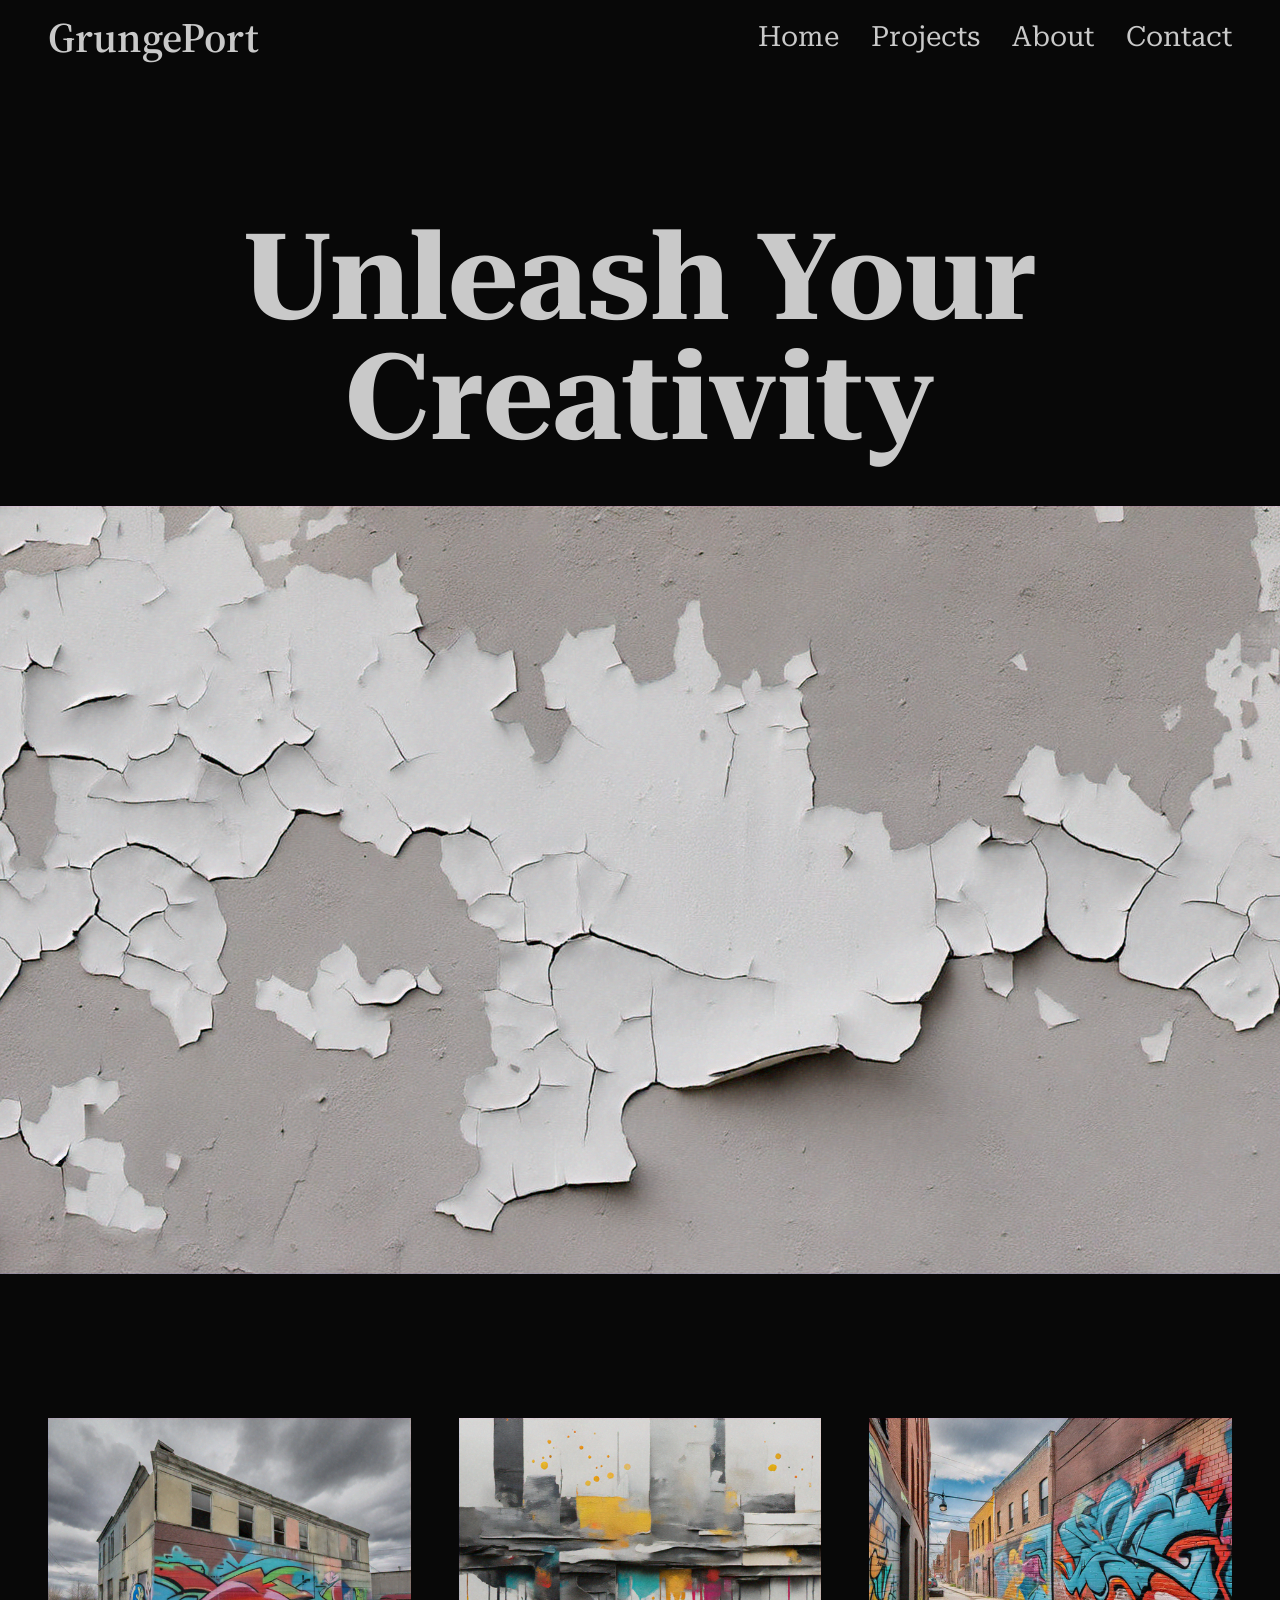
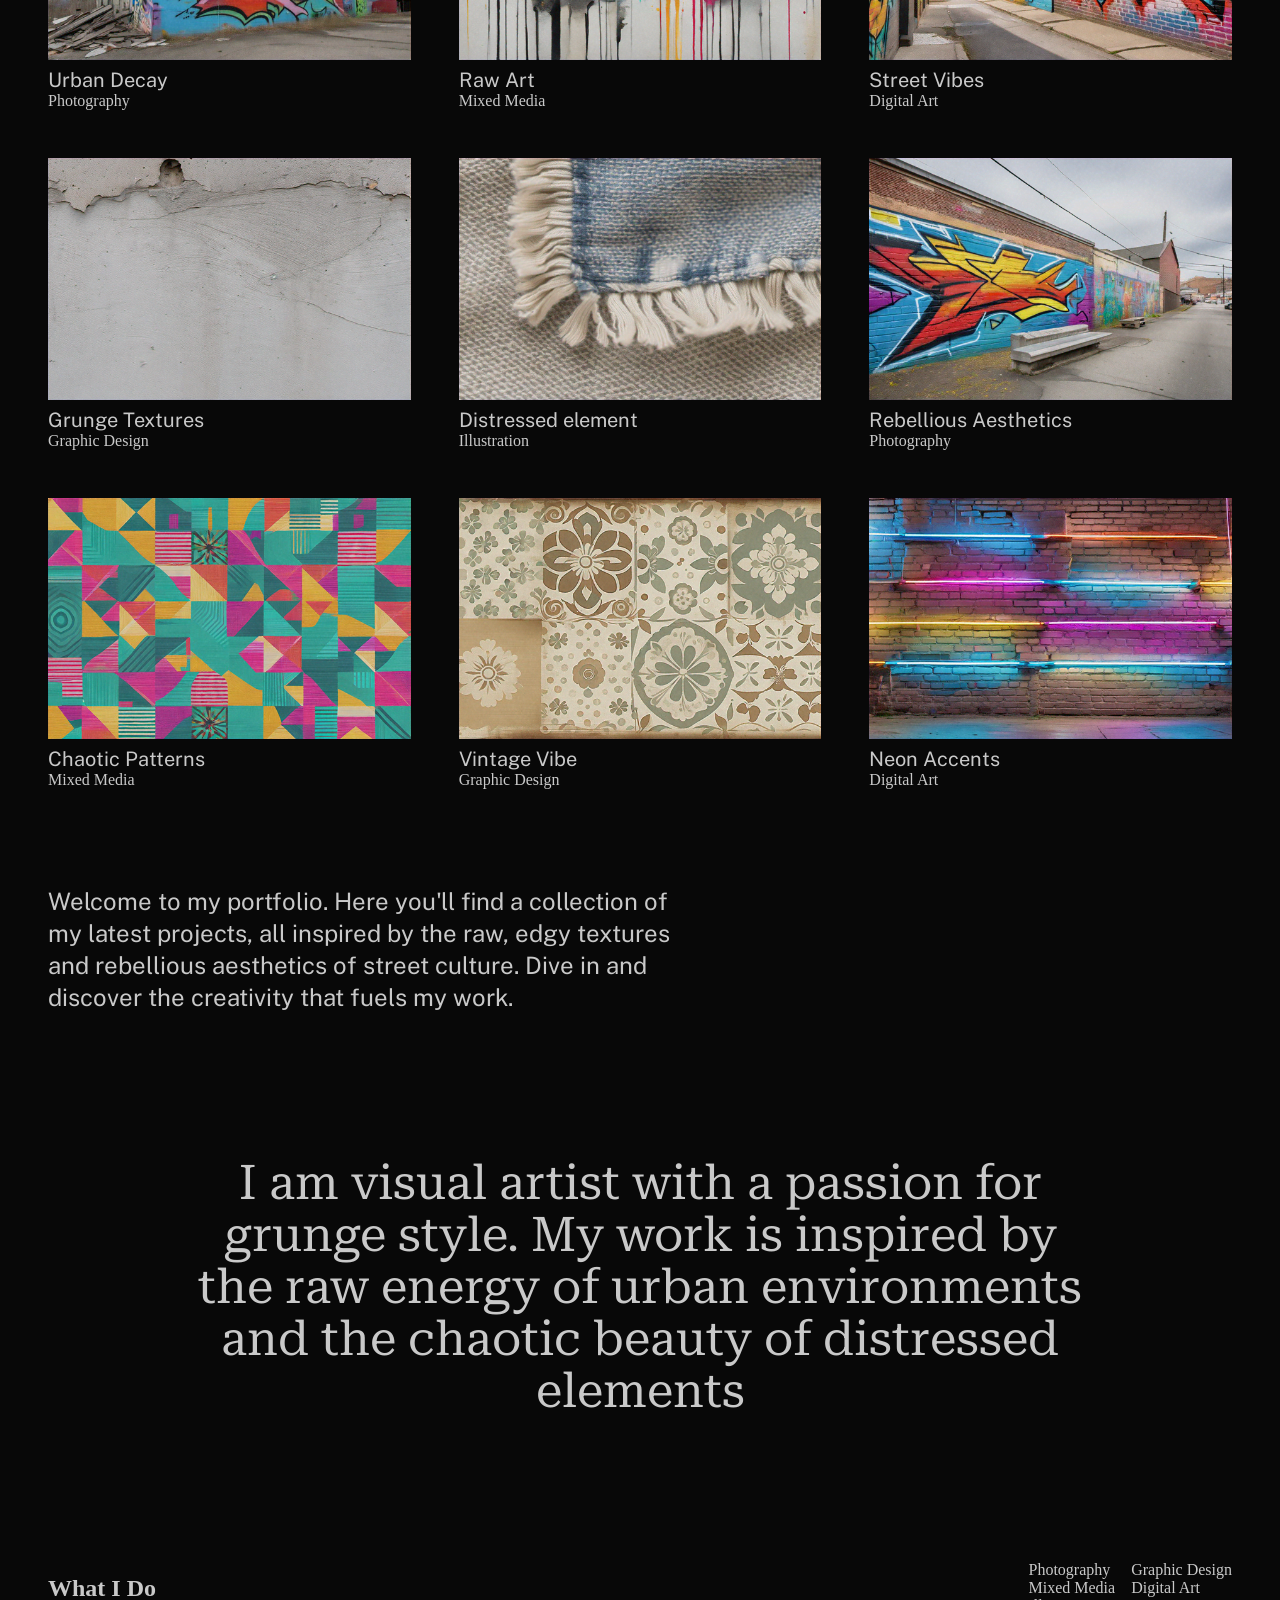
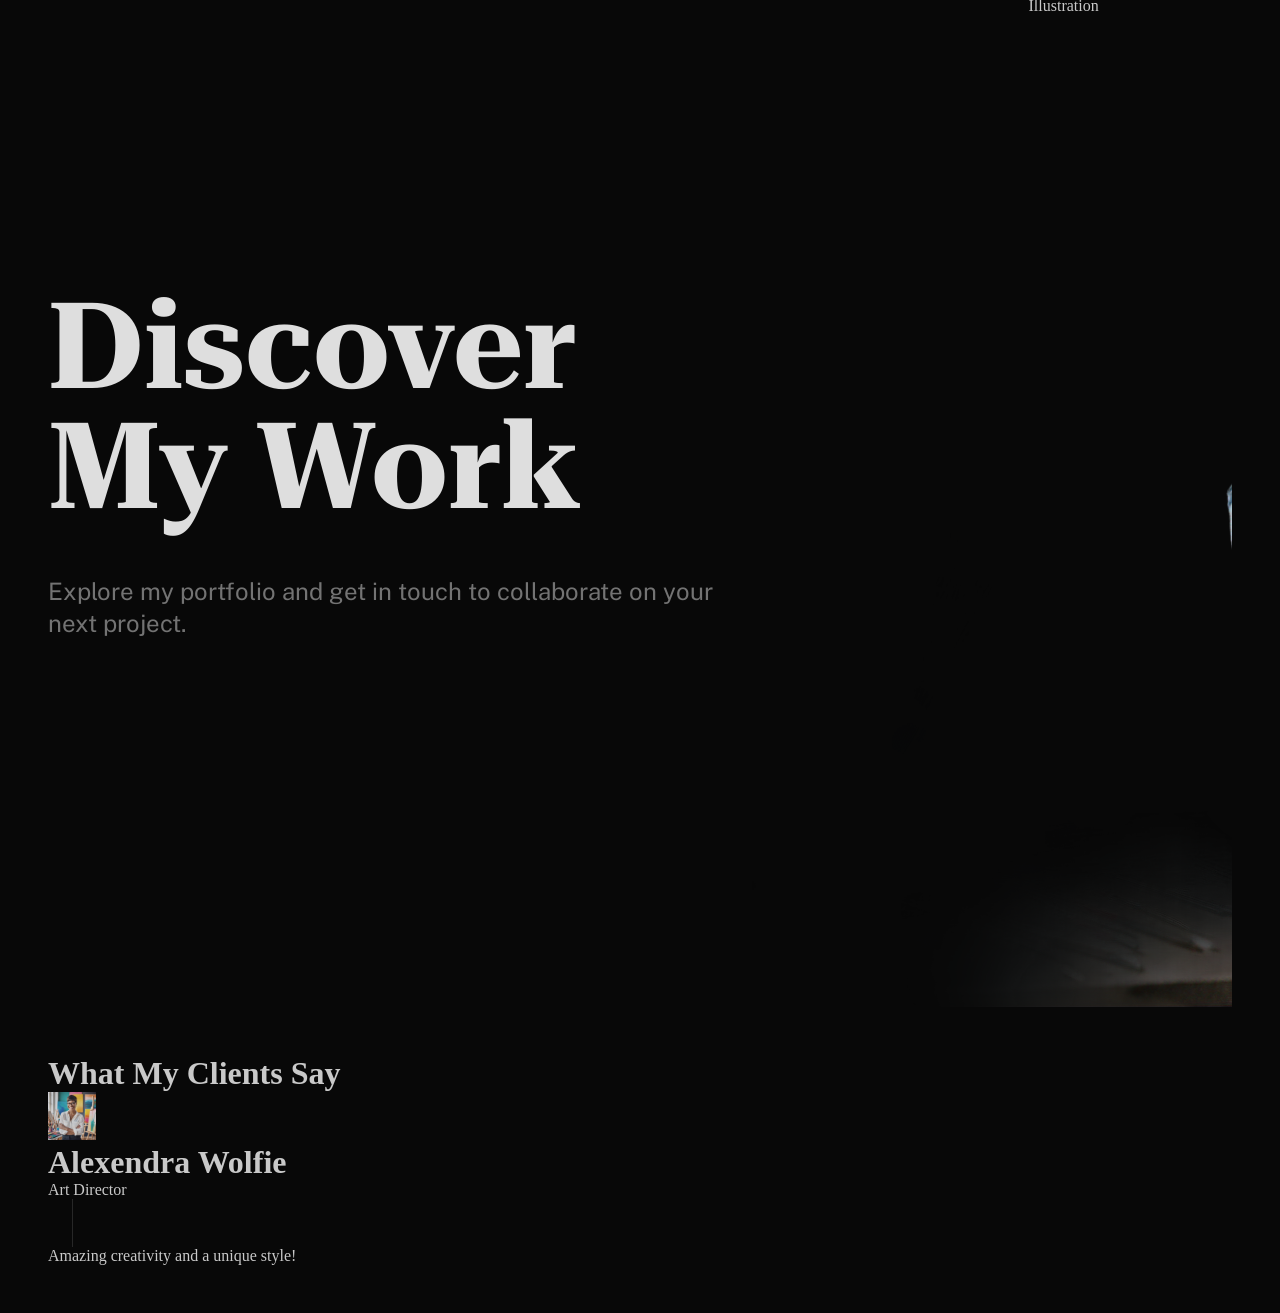
==== commit 647d4fb9: "made client review." ====
--- a/index.html
+++ b/index.html
@@ -147,7 +147,25 @@
             <img src="images/discover-image.png" alt="woman">
         </section>
 
-        
+        <h1 id="feedback-heading">What My Clients Say</h1>
+            <div id="card-container">
+                <div class="card">
+                    <div class="user-info-container">
+                        <img src="images/profile-1.png" alt="profile-1" width="48px" height="48px">
+                        <div class="user-info">
+                            <h1>Alexendra Wolfie</h1>
+                            <p>Art Director</p>
+                        </div>
+                    </div>
+                    <div class="feedback">
+                        <div style="width: 48px; height: 48px; display: flex;">
+                            <div style="width: 24px; height: 48px; border-right: 1.5px solid rgba(163, 163, 163, 0.2);"></div>
+                            <div style="width: 24px; height: 48px;"></div>
+                        </div>
+                        <p>Amazing creativity and a unique style!</p>
+                    </div>
+                </div>
+            </div>
         
 
 
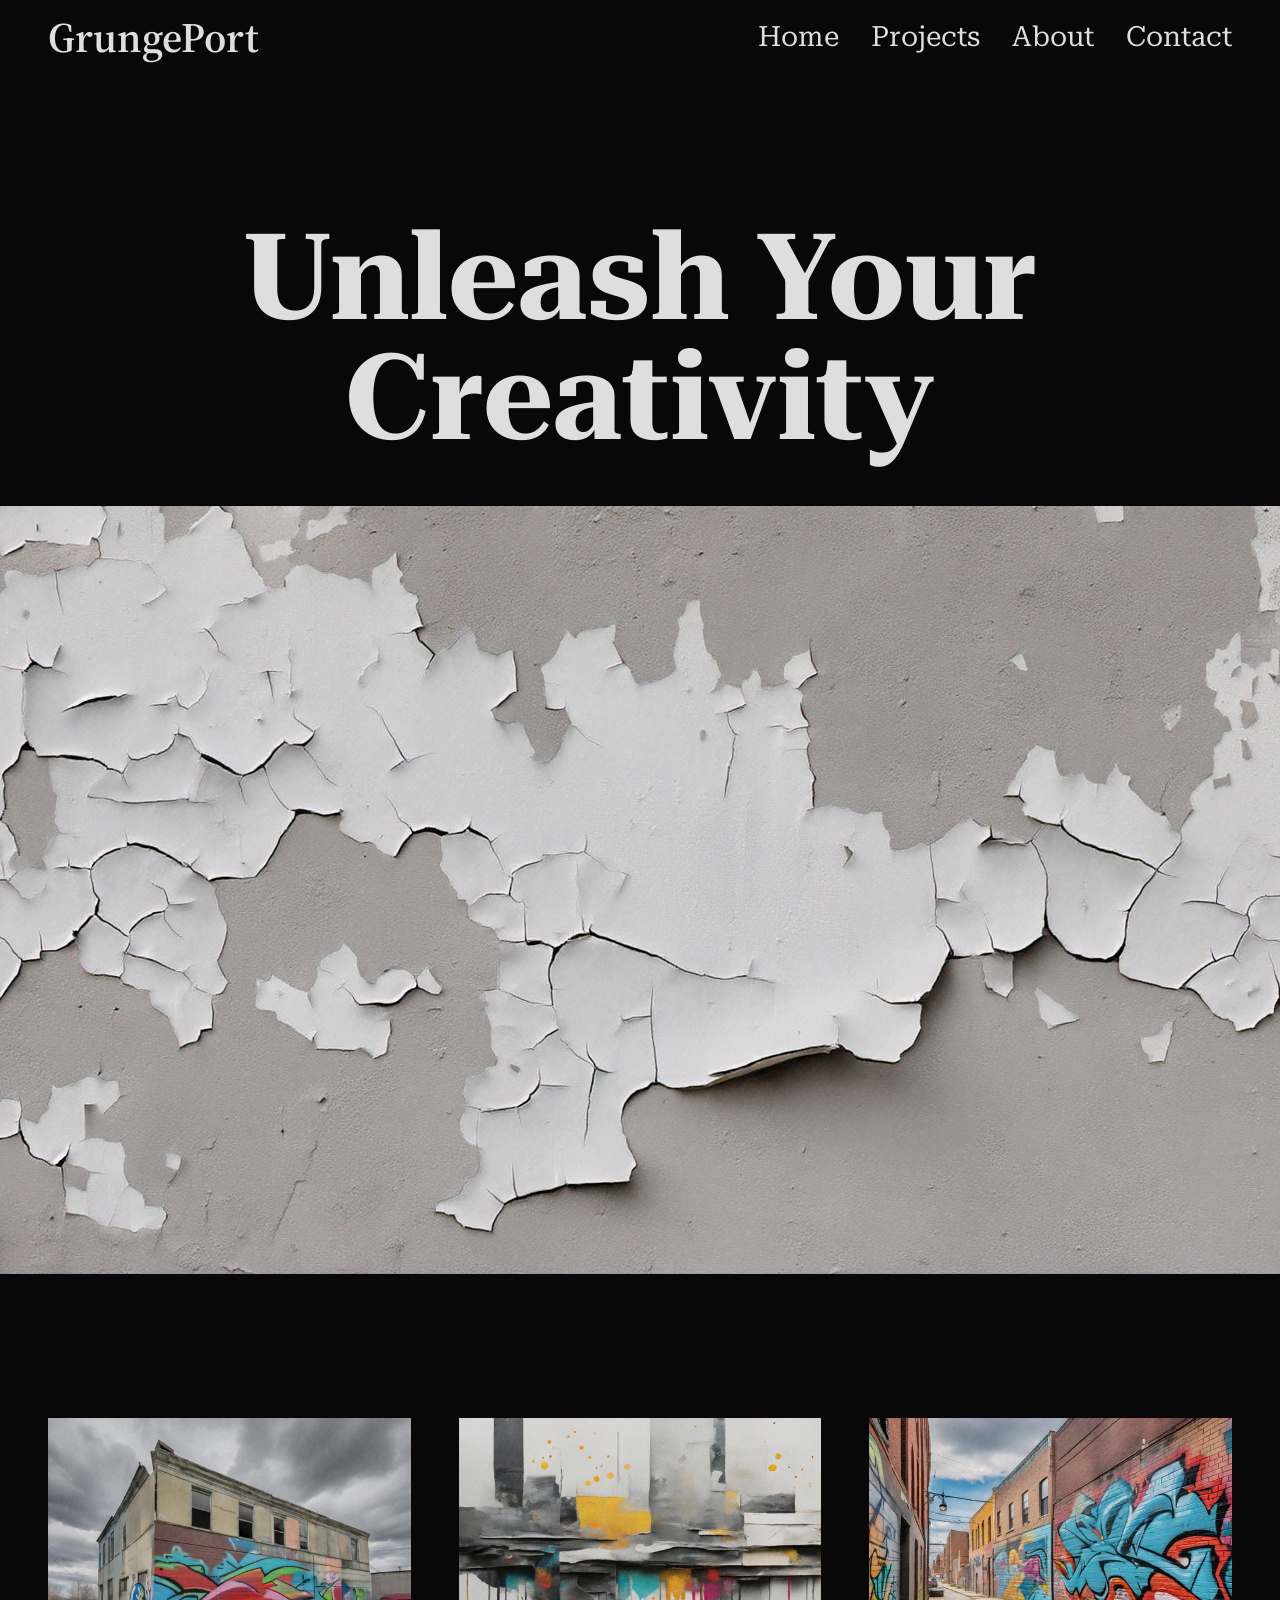
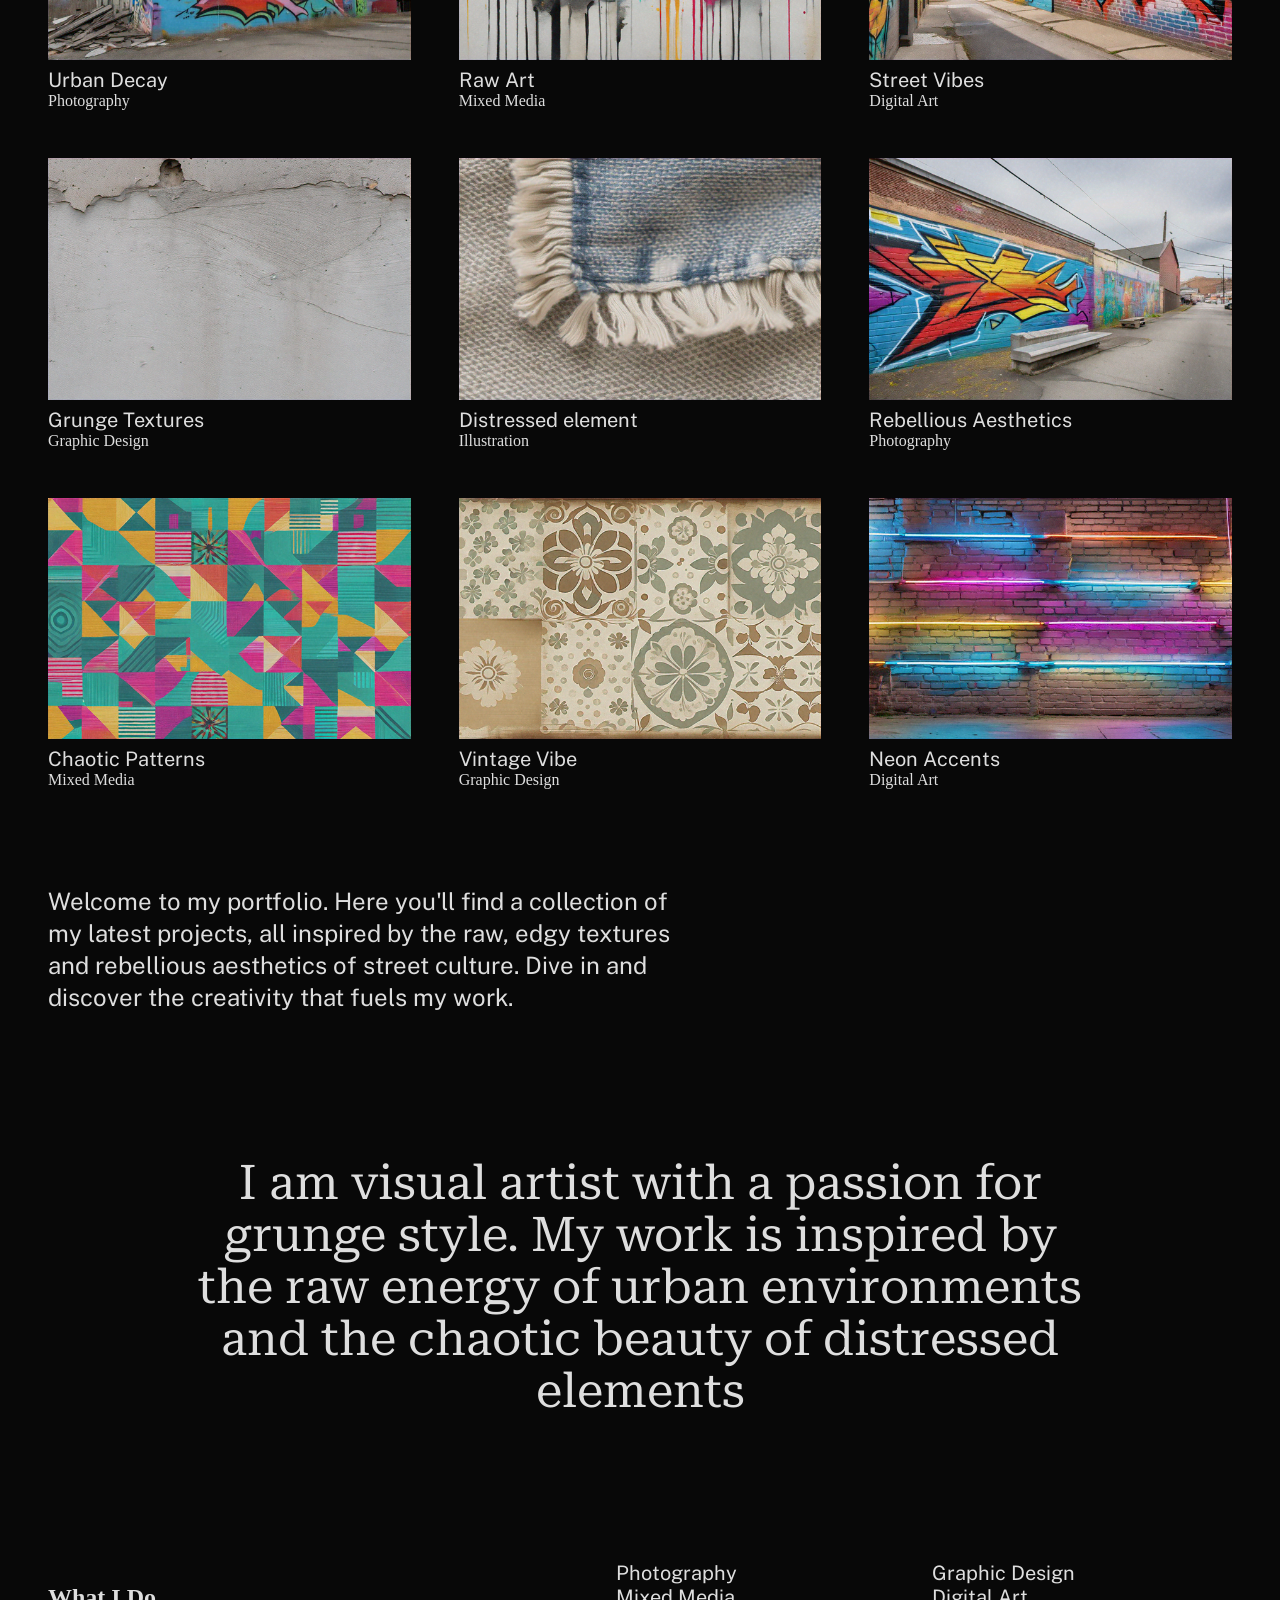
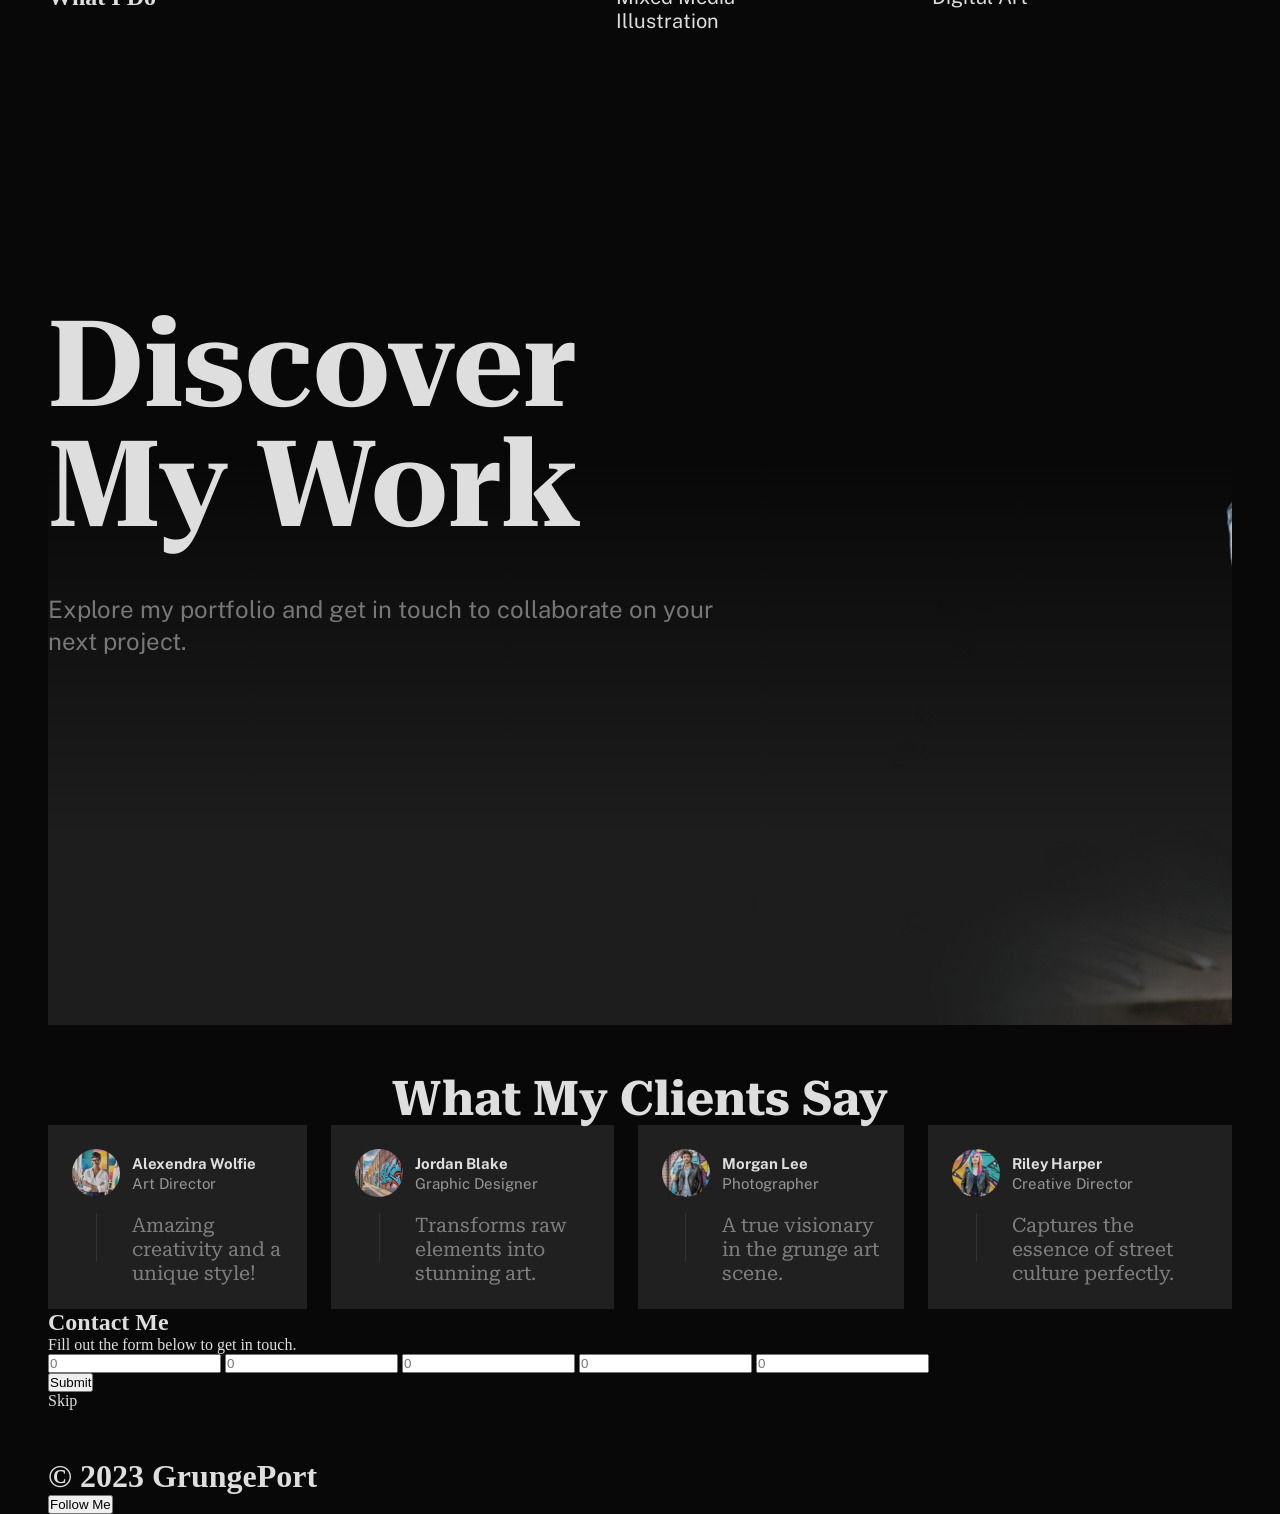
==== commit 5f33de24: "HTML COMPLETE" ====
--- a/index.html
+++ b/index.html
@@ -165,10 +165,79 @@
                         <p>Amazing creativity and a unique style!</p>
                     </div>
                 </div>
-            </div>
-        
-
-
+
+                <div class="card">
+                    <div class="user-info-container">
+                        <img src="images/img.png/3rdimg.png" alt="profile-1" width="48px" height="48px">
+                        <div class="user-info">
+                            <h1>Jordan Blake</h1>
+                            <p>Graphic Designer</p>
+                        </div>
+                    </div>
+                    <div class="feedback">
+                        <div style="width: 48px; height: 48px; display: flex;">
+                            <div style="width: 24px; height: 48px; border-right: 1.5px solid rgba(163, 163, 163, 0.2);"></div>
+                            <div style="width: 24px; height: 48px;"></div>
+                        </div>
+                        <p>Transforms raw elements into stunning art.</p>
+                    </div>
+                </div>
+                <div class="card">
+                    <div class="user-info-container">
+                        <img src="images/img.png/last2nd.png" alt="profile-1" width="48px" height="48px">
+                        <div class="user-info">
+                            <h1>Morgan Lee</h1>
+                            <p>Photographer</p>
+                        </div>
+                    </div>
+                    <div class="feedback">
+                        <div style="width: 48px; height: 48px; display: flex;">
+                            <div style="width: 24px; height: 48px; border-right: 1.5px solid rgba(163, 163, 163, 0.2);"></div>
+                            <div style="width: 24px; height: 48px;"></div>
+                        </div>
+                        <p>A true visionary in the grunge art scene.</p>
+                    </div>
+                </div>
+                <div class="card">
+                    <div class="user-info-container">
+                        <img src="images/img.png/last.png" alt="profile-1" width="48px" height="48px">
+                        <div class="user-info">
+                            <h1>Riley Harper</h1>
+                            <p>Creative Director</p>
+                        </div>
+                    </div>
+                    <div class="feedback">
+                        <div style="width: 48px; height: 48px; display: flex;">
+                            <div style="width: 24px; height: 48px; border-right: 1.5px solid rgba(163, 163, 163, 0.2);"></div>
+                            <div style="width: 24px; height: 48px;"></div>
+                        </div>
+                        <p>Captures the essence of street culture perfectly.</p>
+                    </div>
+                </div>
+            </div>
+            <section id="contact-me-section">
+                <div>
+                    <div id="contact-headings">
+                        <h1>Contact Me</h1>
+                        <p>Fill out the form below to get in touch.</p>
+                    </div>
+                    <div id="contact-inputs">
+                        <input type="text" placeholder="0">
+                        <input type="text" placeholder="0">
+                        <input type="text" placeholder="0">
+                        <input type="text" placeholder="0">
+                        <input type="text" placeholder="0">
+                    </div>
+                    <button id="submit">Submit</button>
+                    <p id="skip">Skip</p>
+                </div>
+            </section>
+        </div>
+        <footer>
+            <h1>© 2023 GrungePort</h1>
+            <button>Follow Me</button>
+        </footer>
+    </body>
         
     </div>
 </body>
--- a/style.css
+++ b/style.css
@@ -2,15 +2,14 @@
 @import url(https://fonts.googleapis.com/css2?family=Roboto+Serif:ital,opsz,wght@0,8..144,100..900;1,8..144,100..900&display=swap);
 @import url(https://fonts.googleapis.com/css2?family=Public+Sans:ital,wght@0,100..900;1,100..900&display=swap);
 
-
 * {
     padding: 0;
     margin: 0;
+}
+
+:root {
     background-color: rgba(8, 8, 8, 1);
-    color: rgb(201, 201, 201);
-}
-
-:root {
+    color: rgba(222, 222, 222, 1);
     --primary-font: 'Roboto Serif', serif;
     --secondary-font: 'Public Sans', serif;;
     --header-font: 'Source Serif 4', serif;
@@ -25,7 +24,6 @@
 }
 
 body {
-    
     padding-left: 48px;
     padding-right: 48px;
     background-color: var(--primary-color);
@@ -119,7 +117,6 @@
 .gallery-card:hover{
     scale:1.1
 }
-
 
 .user-details-container{
     transition: transform 0.3s ease-in-out;
@@ -178,7 +175,7 @@
     text-align: left;
 }
 
-#skills ul li {
+#skills p {
     width: 300px;
     color: var(--primary-font-color);
     font: 400 20px/24px var(--secondary-font);
@@ -217,3 +214,62 @@
     font: 400 24px/32px var(--secondary-font);
     width: 704px;
 }
+
+.card {
+    display: flex;
+    flex-direction: column;
+    gap: 16px;
+    padding: 24px;
+    background-color: rgba(204, 204, 204, 0.12);
+}
+
+.user-info-container {
+    display: flex;
+    gap: 12px;
+}
+
+.user-info-container img {
+    border-radius: 50%;
+}
+
+.user-info {
+    margin-top: 5px;
+}
+
+.user-info h1 {
+    font: 700 15px/20px var(--secondary-font);
+    color: var(--primary-font-color);
+}
+
+.user-info p {
+    font: 400 15px/20px var(--secondary-font);
+    color: rgba(222, 222, 222, 0.62);
+}
+
+.feedback {
+    font: 400 20px/24px var(--primary-font);
+    color: rgba(222, 222, 222, 0.62);
+    display: flex;
+    gap: 12px;
+    opacity: 80%;
+}
+
+#feedback {
+    display: flex;
+    flex-direction: column;
+    align-items: center;
+    gap: 48px;
+    padding-top: 48px;
+    padding-bottom: 48px;
+}
+
+#feedback-heading {
+    font: 700 48px/52px var(--primary-font);
+    color: var(--primary-font-color);
+    text-align: center;
+}
+
+#card-container {
+    display: flex;
+    gap: 24px;
+}
